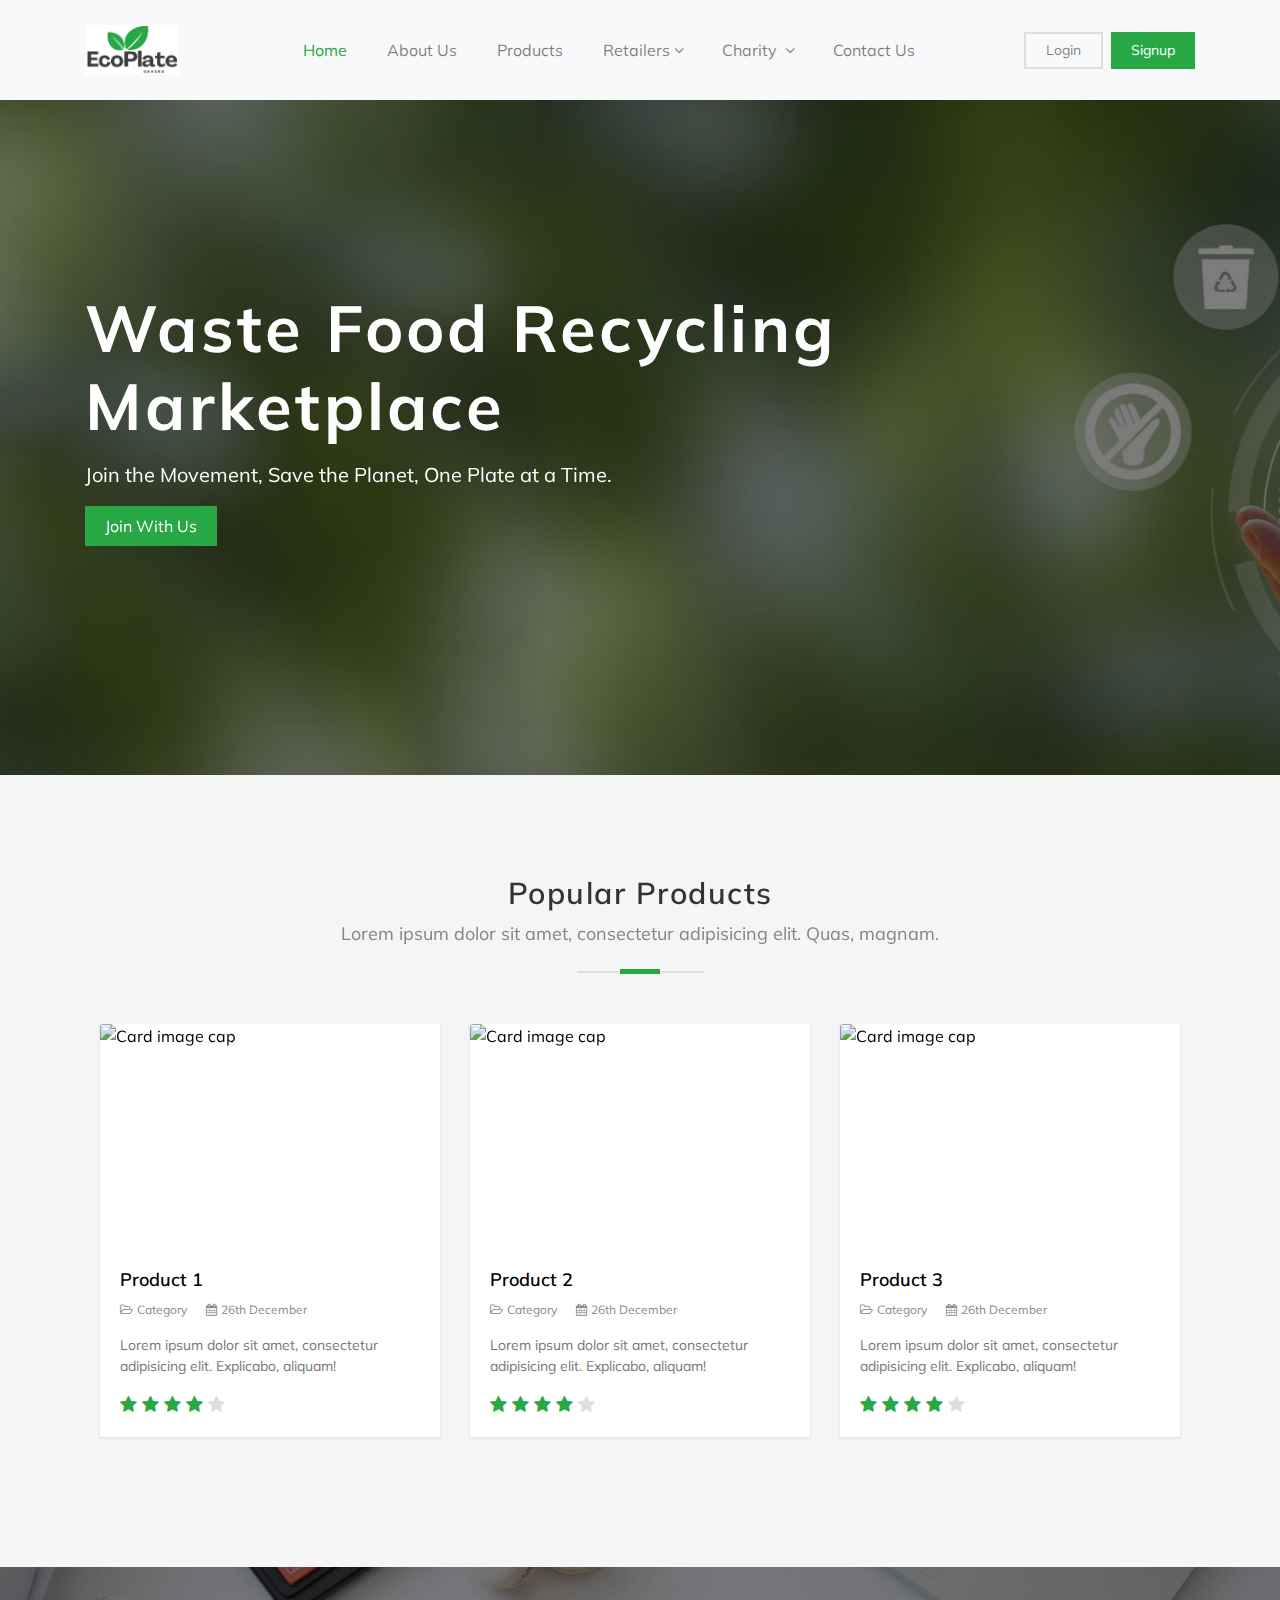
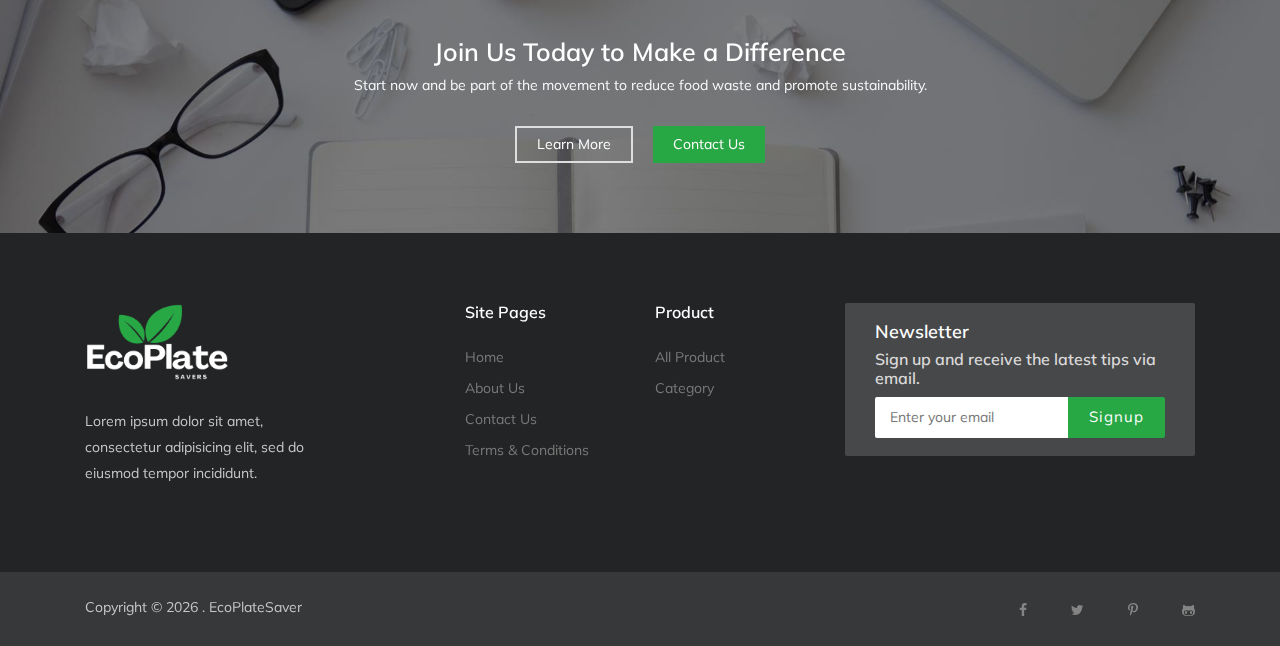
==== index.html @ 3df27254 "inital setup" ====
<!DOCTYPE html>

<html lang="en">
  <head>
    <!-- ** Basic Page Needs ** -->
    <meta charset="utf-8" />
    <title>Food Waste Reduction Platform</title>

    <!-- ** Mobile Specific Metas ** -->
    <meta http-equiv="X-UA-Compatible" content="IE=edge" />
    <meta name="description" content="Agency HTML Template" />
    <meta
      name="viewport"
      content="width=device-width, initial-scale=1.0, maximum-scale=5.0"
    />
    <meta name="author" content="Themefisher" />
    <meta
      name="generator"
      content="Themefisher Classified Marketplace Template v1.0"
    />

    <meta name="FoodSaverHub" content="Food Waste Reduction Platform" />

    <link href="plugins/bootstrap/bootstrap.min.css" rel="stylesheet" />
    <link href="plugins/bootstrap/bootstrap-slider.css" rel="stylesheet" />
    <link
      href="plugins/font-awesome/css/font-awesome.min.css"
      rel="stylesheet"
    />
    <link href="plugins/slick/slick.css" rel="stylesheet" />
    <link href="plugins/slick/slick-theme.css" rel="stylesheet" />
    <link
      href="plugins/jquery-nice-select/css/nice-select.css"
      rel="stylesheet"
    />

    <link href="css/style.css" rel="stylesheet" />
  </head>

  <body class="body-wrapper">
    <!-- Header -->
    <header class="bg-light">
      <div class="container">
        <div class="row">
          <div class="col-md-12">
            <nav class="navbar navbar-expand-lg navbar-light navigation">
              <a class="navbar-brand text-success" href="index.html">
                <img src="images/logo/logo-light.png" alt="" />
                <!-- FoodSaverHub -->
              </a>
              <button
                class="navbar-toggler"
                type="button"
                data-toggle="collapse"
                data-target="#navbarSupportedContent"
                aria-controls="navbarSupportedContent"
                aria-expanded="false"
                aria-label="Toggle navigation"
              >
                <span class="navbar-toggler-icon"></span>
              </button>
              <div class="collapse navbar-collapse" id="navbarSupportedContent">
                <ul class="navbar-nav ml-auto main-nav">
                  <li class="nav-item active">
                    <a class="nav-link" href="index.html">Home</a>
                  </li>
                  <li class="nav-item">
                    <a class="nav-link" href="about-us.html">About Us</a>
                  </li>
                  <li class="nav-item">
                    <a class="nav-link" href="about-us.html">Products</a>
                  </li>
                  <li class="nav-item dropdown dropdown-slide @@dashboard">
                    <a
                      class="nav-link dropdown-toggle"
                      data-toggle="dropdown"
                      href="#!"
                      >Retailers<span><i class="fa fa-angle-down"></i></span>
                    </a>

                    <!-- Dropdown list -->
                    <ul class="dropdown-menu">
                      <li>
                        <a
                          class="dropdown-item @@dashboardPage"
                          href="dashboard.html"
                          >Dashboard</a
                        >
                      </li>
                      <li>
                        <a
                          class="dropdown-item @@dashboardPage"
                          href="dashboard.html"
                          >Inventory</a
                        >
                      </li>
                      <li>
                        <a
                          class="dropdown-item @@dashboardMyAds"
                          href="dashboard-my-ads.html"
                          >Listing Surplus Food Items</a
                        >
                      </li>
                    </ul>
                  </li>

                  <li class="nav-item dropdown dropdown-slide @@pages">
                    <a
                      class="nav-link dropdown-toggle"
                      href="#"
                      data-toggle="dropdown"
                      aria-haspopup="true"
                      aria-expanded="false"
                    >
                      Charity <span><i class="fa fa-angle-down"></i></span>
                    </a>
                    <!-- Dropdown list -->
                    <ul class="dropdown-menu">
                      <li>
                        <a class="dropdown-item @@about" href="about-us.html"
                          >Claim Food</a
                        >
                      </li>
                    </ul>
                  </li>

                  <li class="nav-item">
                    <a class="nav-link" href="contact-us.html">Contact Us</a>
                  </li>
                </ul>
                <ul class="navbar-nav ml-auto mt-10">
                  <li class="nav-item">
                    <a class="nav-link login-button" href="login.html">Login</a>
                  </li>
                  <li class="nav-item">
                    <a
                      class="nav-link text-white add-button"
                      href="register.html"
                      >Signup</a
                    >
                  </li>
                </ul>
              </div>
            </nav>
          </div>
        </div>
      </div>
    </header>

    <!-- Hero Section -->
    <section class="hero-area text-center overly">
      <div class="bg-1"></div>
      <!-- Container Start -->
      <div class="container">
        <div class="row">
          <div class="col-md-12">
            <!-- Header Contetnt -->
            <div
              class="content-block text-start d-flex flex-column align-items-start text-left"
            >
              <h1>Waste Food Recycling Marketplace</h1>
              <p>Join the Movement, Save the Planet, One Plate at a Time.</p>
              <div>
                <a class="nav-link text-white add-button" href="register.html"
                  >Join With Us</a
                >
              </div>
            </div>
          </div>
        </div>
      </div>
      <!-- Container End -->
    </section>

    <!-- Popular Products -->
    <section class="popular-deals section bg-gray">
      <div class="container">
        <div class="row">
          <div class="col-md-12">
            <div class="section-title">
              <h2>Popular Products</h2>
              <p>
                Lorem ipsum dolor sit amet, consectetur adipisicing elit. Quas,
                magnam.
              </p>
            </div>
          </div>
        </div>
        <div class="row">
          <!-- offer 01 -->
          <div class="col-lg-12">
            <div class="trending-ads-slide">
              <div class="col-sm-12 col-lg-4">
                <!-- product card -->
                <div class="product-item bg-light">
                  <div class="card">
                    <div class="thumb-content">
                      <!-- <div class="price">$200</div> -->
                      <a href="single.html">
                        <img
                          style="height: 225px; object-fit: cover"
                          class="card-img-top img-fluid"
                          src="https://wdo.org/wp-content/uploads/2019/06/IMG_2981.jpg"
                          alt="Card image cap"
                        />
                      </a>
                    </div>
                    <div class="card-body">
                      <h4 class="card-title">
                        <a href="single.html">Product 1</a>
                      </h4>
                      <ul class="list-inline product-meta">
                        <li class="list-inline-item">
                          <a href="single.html"
                            ><i class="fa fa-folder-open-o"></i>Category</a
                          >
                        </li>
                        <li class="list-inline-item">
                          <a href="category.html"
                            ><i class="fa fa-calendar"></i>26th December</a
                          >
                        </li>
                      </ul>
                      <p class="card-text">
                        Lorem ipsum dolor sit amet, consectetur adipisicing
                        elit. Explicabo, aliquam!
                      </p>
                      <div class="product-ratings">
                        <ul class="list-inline">
                          <li class="list-inline-item selected">
                            <i class="fa fa-star"></i>
                          </li>
                          <li class="list-inline-item selected">
                            <i class="fa fa-star"></i>
                          </li>
                          <li class="list-inline-item selected">
                            <i class="fa fa-star"></i>
                          </li>
                          <li class="list-inline-item selected">
                            <i class="fa fa-star"></i>
                          </li>
                          <li class="list-inline-item">
                            <i class="fa fa-star"></i>
                          </li>
                        </ul>
                      </div>
                    </div>
                  </div>
                </div>
              </div>

              <div class="col-sm-12 col-lg-4">
                <!-- product card -->
                <div class="product-item bg-light">
                  <div class="card">
                    <div class="thumb-content">
                      <!-- <div class="price">$200</div> -->
                      <a href="single.html">
                        <img
                          style="height: 225px; object-fit: cover"
                          class="card-img-top img-fluid"
                          src="https://www.springwise.com/wp-content/uploads/2020/12/sustainability-innovationarchitecture-designottan-studio-bio-materials-1568x729.png"
                          alt="Card image cap"
                        />
                      </a>
                    </div>
                    <div class="card-body">
                      <h4 class="card-title">
                        <a href="single.html">Product 2</a>
                      </h4>
                      <ul class="list-inline product-meta">
                        <li class="list-inline-item">
                          <a href="single.html"
                            ><i class="fa fa-folder-open-o"></i>Category</a
                          >
                        </li>
                        <li class="list-inline-item">
                          <a href="category.html"
                            ><i class="fa fa-calendar"></i>26th December</a
                          >
                        </li>
                      </ul>
                      <p class="card-text">
                        Lorem ipsum dolor sit amet, consectetur adipisicing
                        elit. Explicabo, aliquam!
                      </p>
                      <div class="product-ratings">
                        <ul class="list-inline">
                          <li class="list-inline-item selected">
                            <i class="fa fa-star"></i>
                          </li>
                          <li class="list-inline-item selected">
                            <i class="fa fa-star"></i>
                          </li>
                          <li class="list-inline-item selected">
                            <i class="fa fa-star"></i>
                          </li>
                          <li class="list-inline-item selected">
                            <i class="fa fa-star"></i>
                          </li>
                          <li class="list-inline-item">
                            <i class="fa fa-star"></i>
                          </li>
                        </ul>
                      </div>
                    </div>
                  </div>
                </div>
              </div>

              <div class="col-sm-12 col-lg-4">
                <!-- product card -->
                <div class="product-item bg-light">
                  <div class="card">
                    <div class="thumb-content">
                      <!-- <div class="price">$200</div> -->
                      <a href="single.html">
                        <img
                          style="height: 225px; object-fit: cover"
                          class="card-img-top img-fluid"
                          src="https://designwanted.com/wp-content/uploads/2022/10/Kosuki-Araki-_-5-products-made-from-food-waste.jpg"
                          alt="Card image cap"
                        />
                      </a>
                    </div>
                    <div class="card-body">
                      <h4 class="card-title">
                        <a href="single.html">Product 3</a>
                      </h4>
                      <ul class="list-inline product-meta">
                        <li class="list-inline-item">
                          <a href="single.html"
                            ><i class="fa fa-folder-open-o"></i>Category</a
                          >
                        </li>
                        <li class="list-inline-item">
                          <a href="category.html"
                            ><i class="fa fa-calendar"></i>26th December</a
                          >
                        </li>
                      </ul>
                      <p class="card-text">
                        Lorem ipsum dolor sit amet, consectetur adipisicing
                        elit. Explicabo, aliquam!
                      </p>
                      <div class="product-ratings">
                        <ul class="list-inline">
                          <li class="list-inline-item selected">
                            <i class="fa fa-star"></i>
                          </li>
                          <li class="list-inline-item selected">
                            <i class="fa fa-star"></i>
                          </li>
                          <li class="list-inline-item selected">
                            <i class="fa fa-star"></i>
                          </li>
                          <li class="list-inline-item selected">
                            <i class="fa fa-star"></i>
                          </li>
                          <li class="list-inline-item">
                            <i class="fa fa-star"></i>
                          </li>
                        </ul>
                      </div>
                    </div>
                  </div>
                </div>
              </div>

              <div class="col-sm-12 col-lg-4">
                <!-- product card -->
                <div class="product-item bg-light">
                  <div class="card">
                    <div class="thumb-content">
                      <!-- <div class="price">$200</div> -->
                      <a href="single.html">
                        <img
                          style="height: 225px; object-fit: cover"
                          class="card-img-top img-fluid"
                          src="https://images.fastcompany.net/image/upload/w_596,c_limit,q_auto:best,f_auto/wp-cms/uploads/2019/06/i-2-90337075-these-20-companies-use-food-waste-to-make-new-food.jpg"
                          alt="Card image cap"
                        />
                      </a>
                    </div>
                    <div class="card-body">
                      <h4 class="card-title">
                        <a href="single.html">Product 4</a>
                      </h4>
                      <ul class="list-inline product-meta">
                        <li class="list-inline-item">
                          <a href="single.html"
                            ><i class="fa fa-folder-open-o"></i>Category</a
                          >
                        </li>
                        <li class="list-inline-item">
                          <a href="category.html"
                            ><i class="fa fa-calendar"></i>26th December</a
                          >
                        </li>
                      </ul>
                      <p class="card-text">
                        Lorem ipsum dolor sit amet, consectetur adipisicing
                        elit. Explicabo, aliquam!
                      </p>
                      <div class="product-ratings">
                        <ul class="list-inline">
                          <li class="list-inline-item selected">
                            <i class="fa fa-star"></i>
                          </li>
                          <li class="list-inline-item selected">
                            <i class="fa fa-star"></i>
                          </li>
                          <li class="list-inline-item selected">
                            <i class="fa fa-star"></i>
                          </li>
                          <li class="list-inline-item selected">
                            <i class="fa fa-star"></i>
                          </li>
                          <li class="list-inline-item">
                            <i class="fa fa-star"></i>
                          </li>
                        </ul>
                      </div>
                    </div>
                  </div>
                </div>
              </div>
            </div>
          </div>
        </div>
      </div>
    </section>

    <!-- Call to Action   -->
    <section class="call-to-action overly bg-3 section-sm">
      <!-- Container Start -->
      <div class="container">
        <div class="row justify-content-md-center text-center">
          <div class="col-md-8">
            <div class="content-holder">
              <h2>Join Us Today to Make a Difference</h2>
              <p class="text-light">
                Start now and be part of the movement to reduce food waste and
                promote sustainability.
              </p>
              <ul class="list-inline mt-30">
                <li class="list-inline-item">
                  <a
                    class="nav-link text-white login-button"
                    href="about-us.html"
                    >Learn More</a
                  >
                </li>
                <li class="list-inline-item">
                  <a
                    class="nav-link text-white add-button"
                    href="contact-us.html"
                    >Contact Us</a
                  >
                </li>
              </ul>
            </div>
          </div>
        </div>
      </div>
      <!-- Container End -->
    </section>

    <!-- Footer -->
    <footer class="footer section section-sm">
      <!-- Container Start -->
      <div class="container">
        <div class="row">
          <div class="col-lg-3 col-md-7 offset-md-1 offset-lg-0 mb-4 mb-lg-0">
            <!-- About -->
            <div class="block about">
              <!-- footer logo -->
              <img src="images/logo/logo-dark.png" alt="logo" />
              <!-- description -->
              <p class="alt-color">
                Lorem ipsum dolor sit amet, consectetur adipisicing elit, sed do
                eiusmod tempor incididunt.
              </p>
            </div>
          </div>
          <!-- Link list -->
          <div class="col-lg-2 offset-lg-1 col-md-3 col-6 mb-4 mb-lg-0">
            <div class="block">
              <h4>Site Pages</h4>
              <ul>
                <li><a href="index.html">Home</a></li>
                <li>
                  <a href="#">About Us</a>
                </li>
                <li><a href="contact-us.html">Contact Us</a></li>
                <li><a href="#">Terms & Conditions</a></li>
              </ul>
            </div>
          </div>
          <!-- Link list -->
          <div
            class="col-lg-2 col-md-3 offset-md-1 offset-lg-0 col-6 mb-4 mb-md-0"
          >
            <div class="block">
              <h4>Product</h4>
              <ul>
                <li><a href="#">All Product</a></li>
                <li><a href="#">Category</a></li>
              </ul>
            </div>
          </div>
          <!-- Promotion -->
          <div class="col-lg-4 col-md-7">
            <!-- App promotion -->
            <div class="block-2 Newsletter">
              <div>
                <h3>Newsletter</h3>
                <h4>Sign up and receive the latest tips via email.</h4>
              </div>

              <div class="w-100">
                <div class="d-flex input">
                  <input
                    class="w-75"
                    type="text"
                    placeholder="Enter your email"
                  />
                  <button class="add-button btn" style="border-radius: 0">
                    Signup
                  </button>
                </div>
              </div>
            </div>
          </div>
        </div>
      </div>
      <!-- Container End -->
    </footer>
    <!-- Footer Bottom -->
    <footer class="footer-bottom">
      <!-- Container Start -->
      <div class="container">
        <div class="row">
          <div class="col-lg-6 text-center text-lg-left mb-3 mb-lg-0">
            <!-- Copyright -->
            <div class="copyright">
              <p>
                Copyright &copy;
                <script>
                  var CurrentYear = new Date().getFullYear();
                  document.write(CurrentYear);
                </script>
                . EcoPlateSaver
              </p>
            </div>
          </div>
          <div class="col-lg-6">
            <!-- Social Icons -->
            <ul class="social-media-icons text-center text-lg-right">
              <li>
                <a class="fa fa-facebook" href="#"></a>
              </li>
              <li>
                <a class="fa fa-twitter" href="#"></a>
              </li>
              <li>
                <a class="fa fa-pinterest-p" href="#"></a>
              </li>
              <li>
                <a class="fa fa-github-alt" href="#"></a>
              </li>
            </ul>
          </div>
        </div>
      </div>
      <!-- Container End -->
      <!-- To Top -->
      <div class="scroll-top-to">
        <i class="fa fa-angle-up"></i>
      </div>
    </footer>

    <!-- JS -->
    <script src="plugins/jquery/jquery.min.js"></script>
    <script src="plugins/bootstrap/popper.min.js"></script>
    <script src="plugins/bootstrap/bootstrap.min.js"></script>
    <script src="plugins/bootstrap/bootstrap-slider.js"></script>
    <script src="plugins/tether/js/tether.min.js"></script>
    <script src="plugins/raty/jquery.raty-fa.js"></script>
    <script src="plugins/slick/slick.min.js"></script>
    <script src="plugins/jquery-nice-select/js/jquery.nice-select.min.js"></script>
    <!-- google map -->
    <script
      src="https://maps.googleapis.com/maps/api/js?key=AIzaSyCcABaamniA6OL5YvYSpB3pFMNrXwXnLwU"
      defer
    ></script>
    <script src="plugins/google-map/map.js" defer></script>

    <script src="js/script.js"></script>
  </body>
</html>
---- plugins/jquery-nice-select/css/nice-select.css ----
.nice-select {
  -webkit-tap-highlight-color: transparent;
  background-color: #fff;
  border-radius: 5px;
  border: solid 1px #e8e8e8;
  box-sizing: border-box;
  clear: both;
  cursor: pointer;
  display: block;
  float: left;
  font-family: inherit;
  font-size: 14px;
  font-weight: normal;
  height: 42px;
  line-height: 40px;
  outline: none;
  padding-left: 18px;
  padding-right: 30px;
  position: relative;
  text-align: left !important;
  transition: all 0.2s ease-in-out;
  -webkit-user-select: none;
  -moz-user-select: none;
  -ms-user-select: none;
  user-select: none;
  white-space: nowrap;
  width: auto;
}

.nice-select:hover {
  border-color: #dbdbdb;
}

.nice-select:active, .nice-select.open, .nice-select:focus {
  border-color: #999;
}

.nice-select:after {
  border-bottom: 2px solid #999;
  border-right: 2px solid #999;
  content: '';
  display: block;
  height: 5px;
  margin-top: -4px;
  pointer-events: none;
  position: absolute;
  right: 12px;
  top: 50%;
  -webkit-transform-origin: 66% 66%;
          transform-origin: 66% 66%;
  -webkit-transform: rotate(45deg);
          transform: rotate(45deg);
  transition: all 0.15s ease-in-out;
  width: 5px;
}

.nice-select.open:after {
  -webkit-transform: rotate(-135deg);
          transform: rotate(-135deg);
}

.nice-select.open .list {
  opacity: 1;
  pointer-events: auto;
  -webkit-transform: scale(1) translateY(0);
          transform: scale(1) translateY(0);
}

.nice-select.disabled {
  border-color: #ededed;
  color: #999;
  pointer-events: none;
}

.nice-select.disabled:after {
  border-color: #cccccc;
}

.nice-select.wide {
  width: 100%;
}

.nice-select.wide .list {
  left: 0 !important;
  right: 0 !important;
}

.nice-select.right {
  float: right;
}

.nice-select.right .list {
  left: auto;
  right: 0;
}

.nice-select.small {
  font-size: 12px;
  height: 36px;
  line-height: 34px;
}

.nice-select.small:after {
  height: 4px;
  width: 4px;
}

.nice-select.small .option {
  line-height: 34px;
  min-height: 34px;
}

.nice-select .list {
  background-color: #fff;
  border-radius: 5px;
  box-shadow: 0 0 0 1px rgba(68, 68, 68, 0.11);
  box-sizing: border-box;
  margin-top: 4px;
  opacity: 0;
  overflow: hidden;
  padding: 0;
  pointer-events: none;
  position: absolute;
  top: 100%;
  left: 0;
  -webkit-transform-origin: 50% 0;
          transform-origin: 50% 0;
  -webkit-transform: scale(0.75) translateY(-21px);
          transform: scale(0.75) translateY(-21px);
  transition: all 0.2s cubic-bezier(0.5, 0, 0, 1.25), opacity 0.15s ease-out;
  z-index: 9;
}

.nice-select .list:hover .option:not(:hover) {
  background-color: transparent !important;
}

.nice-select .option {
  cursor: pointer;
  font-weight: 400;
  line-height: 40px;
  list-style: none;
  min-height: 40px;
  outline: none;
  padding-left: 18px;
  padding-right: 29px;
  text-align: left;
  transition: all 0.2s;
}

.nice-select .option:hover, .nice-select .option.focus, .nice-select .option.selected.focus {
  background-color: #f6f6f6;
}

.nice-select .option.selected {
  font-weight: bold;
}

.nice-select .option.disabled {
  background-color: transparent;
  color: #999;
  cursor: default;
}

.no-csspointerevents .nice-select .list {
  display: none;
}

.no-csspointerevents .nice-select.open .list {
  display: block;
}
---- css/style.css ----
/*=== MEDIA QUERY ===*/
@import url("https://fonts.googleapis.com/css?family=Muli:300,400,600,700,800,900");
body {
  line-height: 1.5;
  font-family: "Muli", sans-serif;
}

p, li, input, select, button {
  font-family: "Muli", sans-serif;
  color: #666;
  font-size: 14px;
  font-weight: 400;
}

h1, h2, h3, h4, h5, h6 {
  font-family: "Muli", sans-serif;
  font-weight: 600;
  color: #333;
}

p {
  color: #666;
}

h1 {
  font-size: 35px;
}

h2 {
  font-size: 25px;
}

h3 {
  font-size: 20px;
}

h4 {
  font-size: 18px;
}

p {
  color: #888;
}

label {
  font-size: 14px;
  letter-spacing: 0;
  color: #848484;
}

header img {
  height: 50px;
}

.Newsletter h3 {
  color: #fff;
  font-size: 18px;
}
.Newsletter h4 {
  color: #dbd9d9;
  font-size: 16px;
}

.Newsletter .input {
  border-radius: 2px;
  overflow: hidden;
}

.Newsletter input:focus{
  outline: none;
}

.Newsletter input {
  border: none;
  padding: 10px 15px;
}

.nav-pills .nav-link {
  font-size: 16px;
}
@media (max-width: 480px) {
  .nav-pills .nav-link {
    font-size: 12px;
  }
}
.nav-pills.with-background .nav-item {
  margin-right: 10px;
}
.nav-pills.with-background .nav-item:last-child {
  margin-right: 0;
}
.nav-pills.with-background .nav-link {
  background: white;
  padding: 10px 0;
  box-shadow: 0px 1px 3px 0px rgba(0, 0, 0, 0.1);
}
.nav-pills.with-background .nav-link:hover {
  color: #28a745;
}
.nav-pills.with-background .nav-link.active {
  background: #28a745;
  position: relative;
  transition: 0s;
}
.nav-pills.with-background .nav-link.active:hover {
  color: #fff;
}
.nav-pills.with-background .nav-link.active:after {
  content: "";
  position: absolute;
  left: 42%;
  top: 100%;
  width: 0;
  height: 0;
  border-left: 10px solid transparent;
  border-right: 10px solid transparent;
  border-top: 10px solid #28a745;
  clear: both;
  transition: all 0.2s ease-in 0s;
}
.nav-pills.transparent .nav-link {
  background: transparent;
  margin-bottom: 20px;
  color: #848484;
  font-size: 24px;
}
@media (max-width: 768px) {
  .nav-pills.transparent .nav-link {
    font-size: 17px;
  }
}
@media (max-width: 480px) {
  .nav-pills.transparent .nav-link {
    font-size: 12px;
  }
}
.nav-pills.transparent .nav-link.active {
  background: transparent;
  color: #666;
}

ul.pagination li {
  margin-right: 10px;
}
ul.pagination li a {
  border-radius: 3px !important;
  font-size: 16px;
  padding: 0;
  height: 50px;
  width: 50px;
  line-height: 50px;
  text-align: center;
  border-color: transparent;
  box-shadow: 0px 1px 3px 0px rgba(0, 0, 0, 0.1);
  color: #666;
}
ul.pagination .active a {
  background-color: #28a745 !important;
  color: #fff !important;
  border-color: transparent !important;
}

ul.social-circle-icons li {
  margin-right: 7px;
}
ul.social-circle-icons li:last-child {
  margin-right: 0;
}
ul.social-circle-icons li a {
  display: block;
  font-size: 15px;
  line-height: 38px;
  color: #28a745;
  height: 38px;
  width: 38px;
  border: 2px solid #28a745;
  background: #fff;
  border-radius: 100%;
}
ul.social-circle-icons li a:hover {
  text-decoration: none;
  color: #fff;
  background: #28a745;
}

.store-list h4 {
  font-size: 20px;
  margin-bottom: 20px;
  letter-spacing: 0.01em;
  color: #666;
}
.store-list ul {
  list-style: none;
}
.store-list ul li {
  display: block;
  font-size: 15px;
  margin-bottom: 8px;
}
.store-list ul li a {
  display: block;
  color: #848484;
}
.store-list ul li a:hover {
  text-decoration: underline;
  color: #28a745;
}
@media (max-width: 768px) {
  .store-list {
    margin-bottom: 15px;
  }
}
.store-list .btn {
  margin-top: 35px;
}

/**
 *
 * Base Elements
 *
 */
ol,
ul {
  margin: 0;
  padding: 0;
  list-style: none;
}

figure {
  margin: 0;
}

a {
  transition: all 0.3s ease-in 0s;
  color: #000;
}

iframe {
  border: 0;
}

a:focus,
a:hover {
  text-decoration: none;
  outline: 0;
  color: #28a745;
}

.form-control {
  border-radius: 2px;
  height: 50px;
  background-color: transparent;
  color: #666;
  box-shadow: none;
  font-size: 15px;
}
.form-control:focus {
  color: #666;
  box-shadow: none;
  border: 1px solid #28a745;
  background-color: transparent;
}

textarea.form-control {
  padding: 20px;
}

.form-control::-webkit-input-placeholder {
  color: #666;
}

/* WebKit, Blink, Edge */
.form-control:-moz-placeholder {
  color: #666;
}

/* Mozilla Firefox 4 to 18 */
.form-control::-moz-placeholder {
  color: #666;
}

/* Mozilla Firefox 19+ */
.form-control:-ms-input-placeholder {
  color: #666;
}

/* Internet Explorer 10-11 */
.form-control::-ms-input-placeholder {
  color: #666;
}

/* Microsoft Edge */
.mt-20 {
  margin-top: 20px;
}

.btn:active,
.btn:focus {
  color: #ddd;
  box-shadow: none;
}

.nice-select-white .nice-select:after {
  border-bottom: 2px solid #fff;
  border-right: 2px solid #fff;
}

.w-100 {
  width: 100%;
}

.margin-0 {
  margin: 0 !important;
}

button {
  cursor: pointer;
}

.btn.active:focus,
.btn:active:focus,
.btn:focus {
  outline: 0;
}

.bg-shadow {
  background-color: #fff;
  box-shadow: 0 16px 24px rgba(0, 0, 0, 0.08);
  padding: 20px;
}

.section {
  padding: 100px 0;
}

.section-sm {
  padding: 70px 0;
}

.section-title {
  position: relative;
  margin-bottom: 75px;
  text-align: center;
}
.section-title h2 {
  font-size: 30px;
  letter-spacing: 0.05em;
  text-align: center;
}
.section-title h2:before {
  content: " ";
  display: block;
  margin: 0 auto;
  position: absolute;
  bottom: -24px;
  left: 0;
  right: 0;
  width: 127px;
  height: 2px;
  background-color: #e0e0e0;
}
.section-title h2:after {
  content: " ";
  display: block;
  margin: 0 auto;
  position: absolute;
  bottom: -25px;
  left: 0;
  right: 0;
  width: 40px;
  height: 5px;
  background-color: #28a745;
}
.section-title p {
  font-size: 18px;
  line-height: 30px;
  color: #848484;
}

.user-profile,
.dashboard {
  padding-top: 50px;
}

.overly {
  position: relative;
}
.overly:before {
  content: "";
  background: rgba(0, 0, 0, 0.51);
  position: absolute;
  top: 0;
  left: 0;
  right: 0;
  bottom: 0;
}

.page-wrapper {
  padding: 70px 0;
}

.social-media-icons ul li {
  display: inline-block;
}
.social-media-icons ul li a {
  font-size: 18px;
  color: #333;
  display: inline-block;
  padding: 7px 12px;
  color: #fff;
}
.social-media-icons ul li .twitter {
  background: #00aced;
}
.social-media-icons ul li .facebook {
  background: #3b5998;
  padding: 7px 18px;
}
.social-media-icons ul li .googleplus {
  background: #dd4b39;
}
.social-media-icons ul li .dribbble {
  background: #ea4c89;
}
.social-media-icons ul li .instagram {
  background: #bc2a8d;
}

/**
 *
 * Button Styles
 *
 */
.btn {
  font-size: 15px;
  letter-spacing: 1px;
  display: inline-block;
  padding: 15px 30px;
  border-radius: 4px;
}

.btn-main, .btn-main-sm {
  background: #28a745;
  color: #fff;
}
.btn-main:hover, .btn-main-sm:hover {
  background: #082de1;
  color: #fff;
}

.btn-main-sm {
  padding: 6px 20px;
  font-size: 12px;
}

.btn-secondary {
  background: #fff;
  color: #000;
  border-color: #fff;
}
.btn-secondary:hover {
  background: #28a745;
  color: #fff;
  border-color: #fff;
}

.btn-transparent {
  background: transparent;
  color: #28a745;
  border: 1px solid #28a745;
}
.btn-transparent:hover {
  background: #082de1;
  color: #fff;
}

.btn-transparent-white {
  background: transparent;
  color: #fff;
  border: 1px solid #fff;
}
.btn-transparent-white:hover {
  background: #fff;
  color: #848484;
}

.btn-group .btn i {
  font-size: 16px;
  line-height: 40px;
}
.btn-group .btn:focus {
  color: #d0d0d0;
}
.btn-group .btn-transparent {
  color: #d0d0d0;
  border: 1px solid #d0d0d0;
  padding: 0;
  width: 40px;
}
.btn-group .btn-transparent:hover {
  color: #e6b322;
  background: transparent;
}

.btn-active {
  color: #e6b322;
}

/**
 *
 * Card Styles
 *
 */
.card-main {
  border-radius: 2px;
  border: none;
  box-shadow: 0px 1px 3px 0px rgba(0, 0, 0, 0.1);
}

.mb-30 {
  margin-bottom: 20px;
}

.mt-30 {
  margin-top: 30px;
}

.border-bottom {
  border-bottom: 1px solid #dedede;
}

.bl-none {
  border-left: none !important;
}

.alt-color {
  color: #c7c7c7;
}

.success {
  color: #1fcc2e;
}

.page-title {
  background: #28a745;
  padding: 35px 0;
}
.page-title h3 {
  color: #fff;
  font-size: 42px;
  letter-spacing: 0;
  line-height: 1;
  margin-bottom: 0;
}

ul.pagination li {
  margin-right: 10px;
}
ul.pagination li a {
  font-weight: 600;
  border-radius: 3px !important;
  font-size: 16px;
  padding: 0;
  height: 40px;
  width: 40px;
  line-height: 40px;
  text-align: center;
  border-color: transparent;
  box-shadow: 0px 1px 3px 0px rgba(0, 0, 0, 0.1);
  color: #666;
}
ul.pagination li a:hover {
  background-color: #28a745 !important;
  color: #fff !important;
  border-color: transparent !important;
}
ul.pagination .active a {
  background-color: #28a745 !important;
  color: #fff !important;
  border-color: transparent !important;
}

.nice-select .list {
  width: 100%;
}

.slick-slide:focus {
  outline: 0;
}

.page-search {
  background: #28a745;
  padding: 30px 0;
}
.page-search .advance-search .form-group {
  margin-bottom: 0;
}
.page-search .advance-search .form-control {
  border: 1px solid #fff;
  color: #fff;
}
.page-search .advance-search ::-webkit-input-placeholder {
  /* Chrome/Opera/Safari */
  color: #fff;
}
.page-search .advance-search ::-moz-placeholder {
  /* Firefox 19+ */
  color: #fff;
}
.page-search .advance-search :-ms-input-placeholder {
  /* IE 10+ */
  color: #fff;
}
.page-search .advance-search :-moz-placeholder {
  /* Firefox 18- */
  color: #fff;
}

.bg-light {
  background: #fff;
}

.bg-gray {
  background: #F5F5F5;
}

header {
  position: sticky;
  top: 0;
  z-index: 15;
}

.bg-1 {
  background: url("../images/home/hero.jpg");
  background-size: cover;
  background-repeat: no-repeat;
  background-position: 0 10%;
  position: fixed;
  top: 0;
  bottom: 0;
  left: 0;
  right: 0;
  z-index: -1;
}

.bg-2 {
  background: url(../images/subscription/subscription-back.jpg);
  background-size: cover;
  background-repeat: no-repeat;
}

.bg-3 {
  background: url(../images/call-to-action/cta-background.jpg);
  background-repeat: no-repeat;
  background-size: cover;
}

.bg-4 {
  background: #28a745;
}

.navigation {
  padding: 20px 0;
}
.navigation .navbar-nav {
  text-align: center;
}

.login-button {
  border: 2px solid #dedede;
  margin-right: 8px;
  padding: 6px 20px !important;
  /* border-radius: 7px; */
}
@media (max-width: 400px) {
  .login-button {
    display: inline-block;
    padding: 6px 45px !important;
    margin: 5px 0;
  }
}
@media (max-width: 480px) {
  .login-button {
    display: inline-block;
    padding: 6px 45px !important;
    margin: 5px 0;
  }
}
@media (max-width: 768px) {
  .login-button {
    display: inline-block;
    padding: 6px 45px !important;
    margin: 5px 0;
  }
}
@media (max-width: 992px) {
  .login-button {
    display: inline-block;
    padding: 6px 45px !important;
    margin: 5px 0;
  }
}

.add-button {
  background: #28a745;
  color: #fff;
  padding: 8px 20px !important;
  display: inline-block;
  /* border-radius: 7px; */
}
.add-button:hover {
  color: #fff;
}

.main-nav .nav-item .nav-link {
  font-size: 16px;
  line-height: 43px;
  padding: 0 20px;
}
.main-nav .nav-item .nav-link span {
  margin-left: 4px;
}
.main-nav .nav-item .nav-link.dropdown-toggle {
  padding-right: 10px;
}
.main-nav .nav-item .dropdown-toggle::after {
  border: none;
}
.main-nav .nav-item.active .nav-link {
  color: #28a745;
}
.main-nav .search .nav-link i {
  font-size: 15px;
  height: 43px;
  width: 43px;
  line-height: 43px;
  color: #28a745;
  border: 1px solid #28a745;
  border-radius: 3px;
  text-align: center;
}
.main-nav .search .input-group {
  width: 300px;
}
.main-nav .search .input-group .input-group-addon {
  background: #28a745;
  color: #fff;
  border: 1px solid #28a745;
}
.main-nav .search .input-group .input-group-addon i {
  font-size: 15px;
  padding-right: 5px;
  padding-left: 5px;
}

.dropdown-menu {
  padding: 0;
  border-radius: 0;
}
.dropdown-menu li:first-child {
  margin-top: 12px;
}
.dropdown-menu li:last-child {
  margin-bottom: 12px;
}

.nav-item.dropdown {
  position: relative;
}

.dropdown-item.active,
.dropdown-item:active {
  background: #28a745;
}

.dropdown-submenu.active > a {
  background: #28a745;
  color: #fff;
}

.dropdown-item {
  font-size: 14px;
  padding: 10px 60px 10px 25px;
}
@media (max-width: 992px) {
  .dropdown-item {
    padding: 10px 25px 10px 25px;
    text-align: center;
  }
}

.dropleft .dropdown-menu,
.dropright .dropdown-menu {
  margin: 0;
}

.dropleft .dropdown-menu {
  margin-right: -1px;
}

.dropright .dropdown-menu {
  margin-left: -1px;
}

.dropleft .dropdown-toggle::before,
.dropright .dropdown-toggle::after {
  font-weight: bold;
  font-family: "FontAwesome";
  border: 0;
}

.dropleft .dropdown-toggle::before {
  content: "\f104";
  margin-right: 6px;
}

.dropright .dropdown-toggle::after {
  content: "\f105";
  margin-left: 6px;
}

@media (min-width: 992px) {
  .dropdown-slide {
    position: static;
  }
  .dropdown-slide .open > a,
.dropdown-slide .open > a:focus,
.dropdown-slide .open > a:hover {
    background: transparent;
  }
  .dropdown-slide.full-width .dropdown-menu {
    left: 0 !important;
    right: 0 !important;
  }
  .dropdown-slide .dropdown-menu {
    margin-top: 0;
    border-radius: 0;
    opacity: 1;
    visibility: visible;
    position: absolute;
    box-shadow: 0 2px 4px rgba(0, 0, 0, 0.05);
    transition: 0.3s all;
    position: absolute;
    display: block;
    visibility: hidden;
    opacity: 0;
    transform: translateY(10px);
    transition: visibility 0.2s, opacity 0.2s, transform 500ms cubic-bezier(0.43, 0.26, 0.11, 0.99);
  }
}
@media (min-width: 992px) and (max-width: 480px) {
  .dropdown-slide .dropdown-menu {
    transform: none;
  }
}
@media (min-width: 992px) {
  .dropdown:hover > .dropdown-menu {
    display: none;
    opacity: 1;
    display: block;
    transform: translate(0px, 0px);
    opacity: 1;
    visibility: visible;
    color: #777;
    transform: translateY(0px);
  }
}
@media (max-width: 480px) {
  .navbar-toggleable-md > .container {
    margin-right: 0;
    margin-left: 0;
    padding-left: 25px;
    padding-right: 25px;
  }
}
.hero-area .content-block h1,
.hero-area-2 .content-block h1 {
  color: #fff;
  font-size: 65px;
  font-weight: bold;
  letter-spacing: 0.05em;
  margin-bottom: 15px;
}
@media (max-width: 768px) {
  .hero-area .content-block h1,
.hero-area-2 .content-block h1 {
    font-size: 40px;
  }
}
.hero-area .content-block p,
.hero-area-2 .content-block p {
  color: #fff;
  font-size: 20px;
}
@media (max-width: 768px) {
  .hero-area .content-block p,
.hero-area-2 .content-block p {
    font-size: 17px;
  }
}

.hero-area {
  padding: 100px 0 60px;
  min-height: 75vh;
  display: flex;
  align-items: center;
}
.hero-area .content-block {
  padding-bottom: 80px;
}
.hero-area .advance-search {
  background: #fff;
  padding: 40px 15px 25px 15px;
  border-radius: 3px;
  margin-bottom: -50px;
  box-shadow: -1px 3px 6px rgba(0, 0, 0, 0.12);
}
@media (max-width: 480px) {
  .hero-area .advance-search {
    margin-bottom: -80px;
  }
}
@media (max-width: 480px) {
  .hero-area .advance-search .block {
    display: block !important;
  }
}
.hero-area .advance-search .form-control {
  border-color: #dedede;
}
.hero-area .advance-search button {
  display: block;
}
@media (max-width: 480px) {
  .hero-area .advance-search button {
    width: 100%;
  }
}

.short-popular-category-list {
  margin-top: 40px;
}
.short-popular-category-list h2 {
  font-size: 14px;
  text-transform: uppercase;
  font-weight: bold;
  color: #fff;
}
.short-popular-category-list ul {
  margin-top: 10px;
}
.short-popular-category-list ul li {
  margin: 0 2px;
  margin-top: 15px;
}
.short-popular-category-list ul li a {
  border: 1px solid #404040;
  color: #c1c1c1;
  font-weight: 200;
  padding: 4px 10px;
  font-size: 12px;
}
.short-popular-category-list ul li a i {
  margin-right: 2px;
}

.page-breadcrumb {
  background: none;
  margin-top: 10px;
  margin-bottom: 0;
}
.page-breadcrumb li a {
  color: #fff;
}
.page-breadcrumb li.active {
  color: #fff !important;
}

.category-slider {
  box-shadow: 0px 0px 27px 0px rgba(0, 0, 0, 0.07);
  background: #fff;
  padding: 20px 0;
}
.category-slider .item {
  text-align: center;
}
.category-slider .item a {
  display: inline-block;
  padding: 20px 40px;
  background: #fff;
}
.category-slider .item a h4 {
  font-size: 14px;
  margin-top: 10px;
}
.category-slider .item a i {
  font-size: 40px;
}

.user-dashboard-menu li {
  margin-bottom: 5px;
}
.user-dashboard-menu li.active a {
  background: #28a745;
  color: #fff;
}
.user-dashboard-menu li.active a:hover {
  color: #fff;
}
.user-dashboard-menu li a {
  padding: 10px;
  font-size: 15px;
  display: block;
  font-weight: 600;
  color: #555;
}
.user-dashboard-menu li a:hover {
  color: #28a745;
}
.user-dashboard-menu li a:hover span {
  background: #28a745;
  color: #fff;
}
.user-dashboard-menu li a i {
  margin-right: 5px;
}
.user-dashboard-menu li a span {
  float: right;
  background: #F4F7F9;
  float: right;
  font-size: 10px;
  border-radius: 8px;
  padding: 3px 8px;
  color: #84919B;
}

.user-dashboard-profile {
  text-align: center;
}
.user-dashboard-profile .profile-thumb img {
  width: 130px;
  height: auto;
  border: 5px solid #F4F7F9;
}
.user-dashboard-profile h4 {
  margin-top: 10px;
  font-size: 18px;
  font-weight: 600;
}
.user-dashboard-profile .member-time {
  color: #888;
  font-size: 12px;
  margin-bottom: 3px;
}
.user-dashboard-profile .btn-contact {
  background: #1FCA6B;
}
.user-dashboard-profile .btn-offer {
  background: #373C4D;
}

.dashboard-container .product-dashboard-table thead th {
  font-size: 14px;
  text-transform: uppercase;
  letter-spacing: 0.4px;
}
.dashboard-container .product-dashboard-table td {
  vertical-align: middle;
  padding: 40px 0;
}
.dashboard-container .product-thumb {
  width: 15%;
}
.dashboard-container tbody tr:hover .action a {
  color: #fff;
}
.dashboard-container tbody tr:hover .action a.edit {
  background: #59d659;
}
.dashboard-container tbody tr:hover .action a.view {
  background: #50c6e9;
}
.dashboard-container tbody tr:hover .action a.delete {
  background: #ff5252;
}
.dashboard-container .product-details {
  width: 45%;
}
.dashboard-container .product-details span {
  display: block;
  font-size: 14px;
  color: #848484;
}
.dashboard-container .product-details span strong {
  color: #666;
  width: 30%;
  display: inline-block;
}
.dashboard-container .product-details .title {
  font-size: 16px;
}
.dashboard-container .product-details .status.active {
  color: #59d659;
}
.dashboard-container .product-category {
  width: 15%;
  text-align: center;
}
.dashboard-container .action {
  width: 20%;
  text-align: center;
}
.dashboard-container .action a {
  width: 40px;
  height: 40px;
  border-radius: 40px;
  font-size: 14px;
  color: #363b4d;
  text-align: center;
  display: inline-block;
}
.dashboard-container .action a:hover {
  color: #fff;
}
.dashboard-container .action a:hover.delete {
  background: #ff5252;
}
.dashboard-container .action a i {
  line-height: 40px;
}
.dashboard-container .action .list-inline .list-inline-item:not(:last-child) {
  margin-right: 0px;
}
.dashboard-container .action .edit {
  background: #f7f7f7;
}
.dashboard-container .action .view {
  background: #f7f7f7;
}
.dashboard-container .action .delete {
  background: #f7f7f7;
}

.submit-coupon .form-control, .submit-coupon .sbHolder {
  margin-bottom: 30px;
}
.submit-coupon button {
  margin-top: 20px;
}

.deals-categories {
  padding: 100px 0 0 0;
}
.deals-categories .border-bottom {
  padding-bottom: 70px;
}

@media (max-width: 768px) {
  .hero-area-2 {
    padding: 60px 0;
  }
}
.hero-area-2 .content-block {
  padding-bottom: 30px;
}
.hero-area-2 form {
  margin-bottom: 13px;
}
.hero-area-2 .coupon-ig {
  margin-bottom: 6px;
  /* WebKit, Blink, Edge */
  /* Mozilla Firefox 4 to 18 */
  /* Mozilla Firefox 19+ */
  /* Internet Explorer 10-11 */
  /* Microsoft Edge */
}
.hero-area-2 .coupon-ig input {
  background: #28a745;
  color: #fff;
  border-color: transparent;
}
.hero-area-2 .coupon-ig .input-group-addon {
  background: #28a745;
  color: #fff;
  border-left: none;
}
.hero-area-2 .coupon-ig .input-group-addon i {
  font-size: 17px;
  padding-right: 7px;
}
.hero-area-2 .coupon-ig .form-control::-webkit-input-placeholder {
  color: white;
}
.hero-area-2 .coupon-ig .form-control:-moz-placeholder {
  color: white;
}
.hero-area-2 .coupon-ig .form-control::-moz-placeholder {
  color: white;
}
.hero-area-2 .coupon-ig .form-control:-ms-input-placeholder {
  color: white;
}
.hero-area-2 .coupon-ig .form-control::-ms-input-placeholder {
  color: white;
}
.hero-area-2 .category-search .form-control {
  background: #fff;
}

.best-deal .block .tab-content {
  margin-top: 30px;
}

.category-block {
  box-shadow: 0px 7px 16px 0px rgba(0, 0, 0, 0.09);
  padding: 20px 25px;
  border-radius: 3px;
  margin-bottom: 25px;
}
.category-block .header {
  margin-bottom: 20px;
  border-bottom: 3px solid #F4F7F9;
  text-align: center;
}
.category-block .header h4 {
  font-size: 18px;
  font-weight: 700;
  margin-top: 5px;
}
.category-block .header .icon-bg-1 {
  background: #ccdb38;
  box-shadow: 0 0 0px 4px rgba(204, 219, 56, 0.35);
}
.category-block .header .icon-bg-2 {
  background: #a676b8;
  box-shadow: 0 0 0px 4px rgba(166, 118, 184, 0.35);
}
.category-block .header .icon-bg-3 {
  background: #fe7e17;
  box-shadow: 0 0 0px 4px rgba(254, 126, 23, 0.35);
}
.category-block .header .icon-bg-4 {
  background: #EC3A56;
  box-shadow: 0 0 0px 4px rgba(236, 58, 86, 0.35);
}
.category-block .header .icon-bg-5 {
  background: #1DBFFF;
  box-shadow: 0 0 0px 4px rgba(29, 191, 255, 0.35);
}
.category-block .header .icon-bg-6 {
  background: #02d3a4;
  box-shadow: 0 0 0px 4px rgba(2, 211, 164, 0.35);
}
.category-block .header .icon-bg-7 {
  background: #bc02d3;
  box-shadow: 0 0 0px 4px rgba(188, 2, 211, 0.35);
}
.category-block .header .icon-bg-8 {
  background: #025fd3;
  box-shadow: 0 0 0px 4px rgba(2, 95, 211, 0.35);
}
.category-block .header i {
  margin-right: 6px;
  color: #fff;
  font-size: 13px;
  width: 35px;
  height: 35px;
  line-height: 35px;
  text-align: center;
  margin-bottom: 6px;
  border-radius: 40px;
}
.category-block .category-list li {
  display: block;
  font-size: 14px;
  border-bottom: 1px solid #F4F7F9;
  padding: 10px 0;
}
.category-block .category-list li:last-child {
  border: none;
}
.category-block .category-list li a {
  display: block;
  color: #777;
  font-size: 13px;
}
.category-block .category-list li a span {
  float: right;
  font-size: 10px;
  border-radius: 10px;
  padding: 3px 8px;
  color: #84919B;
}
.category-block .category-list li a:hover {
  text-decoration: underline;
}
.category-block .category-list li a i {
  margin-right: 6px;
  font-size: 12px;
  color: #28a745;
  vertical-align: middle;
}

.search-result {
  padding: 20px;
  margin-bottom: 20px;
}
.search-result p {
  margin: 0;
}

.category-search-filter {
  background: #f7f7f7;
  padding: 20px;
}
.category-search-filter strong {
  margin: 0 5px;
}
.category-search-filter .view ul {
  display: inline-block;
}
.category-search-filter .view ul li:not(:last-child) {
  margin-right: 10px;
}
.category-search-filter .view ul li a {
  font-size: 15px;
}
.category-search-filter .view .view-switcher {
  background: #fff;
  padding: 10px 15px;
}

.nice-select {
  float: none;
  display: inline-block;
  border-radius: 0;
}
.nice-select .list {
  border-radius: 0;
}

.arrow-right, .arrow-left {
  cursor: pointer;
  width: 35px;
  height: 35px;
  line-height: 35px;
  background: #025fd3;
  text-align: center;
  color: #fff;
  border-radius: 50%;
  position: absolute;
  top: 50%;
  transform: translateY(-50%);
  z-index: 2;
}

.arrow-right {
  right: -15px;
}

.arrow-left {
  left: -15 px;
}

.product-item {
  box-shadow: 0px 1px 3px 0px rgba(0, 0, 0, 0.1);
  margin-bottom: 30px;
}
.product-item .card {
  border: none;
}
.product-item .card .card-body {
  padding: 20px;
}
.product-item .card .card-body .card-title {
  font-size: 18px;
  margin-bottom: 5px;
  font-weight: 600;
}
.product-item .card .card-body .card-text {
  color: #777;
}
.product-item .thumb-content {
  position: relative;
}
.product-item .thumb-content .price {
  position: absolute;
  top: 10px;
  left: 10px;
  background: #28a745;
  color: #fff;
  display: inline-block;
  padding: 4px 8px;
  font-size: 12px;
}
.product-item .product-meta {
  margin-bottom: 15px;
}
.product-item .product-meta li {
  margin-right: 15px;
}
.product-item .product-meta li a {
  color: #888;
  font-size: 12px;
}
.product-item .product-meta li a i {
  margin-right: 4px;
}
.product-item .product-ratings li {
  margin-right: 1px;
}
.product-item .product-ratings li i {
  font-size: 18px;
  color: #dedede;
  cursor: pointer;
}
.product-item .product-ratings .selected i {
  color: #28a745;
}

.product-details .product-title {
  font-size: 25px;
  font-weight: 600;
}
.product-details .tab-title {
  border-bottom: 1px solid #dedede;
  padding-bottom: 10px;
  margin-bottom: 20px;
}
.product-details .product-meta li {
  color: #888;
  margin-right: 25px;
}
.product-details .product-meta li a {
  color: #333;
  margin-left: 3px;
}
.product-details .content {
  padding-top: 40px;
}
.product-details .content h3 {
  font-size: 20px;
  font-weight: bold;
}
.product-details .content p {
  color: #888;
  line-height: 22px;
}
.product-details .content .nav {
  text-align: center;
  margin-bottom: 5px;
}
.product-details .content .nav .nav-item {
  margin-right: 3px;
}
.product-details .content .nav .nav-item .nav-link {
  padding: 20px 30px;
  border-radius: 0;
  background: #fff;
}
.product-details .content .nav .nav-item .nav-link:hover {
  background: #28a745;
  color: #fff;
}
.product-details .content .nav .nav-item .nav-link.active {
  background: #28a745;
}
.product-details .content .tab-content {
  background: #fff;
  padding: 30px;
}

.product-slider {
  padding: 40px 0;
}
.product-slider .carousel-indicators li {
  background: #888;
}
.product-slider .carousel-indicators li.active {
  background: #28a745;
}
.product-slider .slick-dots {
  display: flex;
  bottom: -50px;
}
.product-slider .slick-dots li {
  display: inline-block;
  width: 100%;
  height: 100%;
  padding-left: 0;
}
.product-slider .slick-dots li:first-child {
  margin-left: 0;
}
.product-slider .slick-dots li:last-child {
  margin-right: 0;
}
.product-slider .slick-dots li img {
  max-width: 100%;
  height: auto;
}

.product-table {
  margin-top: 20px;
}
.product-table tr td:first-child {
  background: #f9f9f9;
}
.product-table tr td {
  padding-left: 25px;
}

.product-review img {
  width: 60px;
  margin-right: 20px;
}
.product-review .name h5 {
  font-size: 18px;
  margin-bottom: 5px;
}
.product-review .media-body {
  background: #fff;
  box-shadow: 0px 1px 3px 0px rgba(0, 0, 0, 0.1);
  padding: 30px;
  margin-bottom: 30px;
  border-radius: 2px;
}
.product-review .review-submission h5 {
  font-size: 16px;
  color: #888;
}
.product-review .review-submission .rate {
  margin-bottom: 20px;
}
.product-review .review-submission .rate i {
  margin: 0 5px;
}
.product-review .review-submission .form-control {
  margin-bottom: 8px;
  border-radius: 0;
}
.product-review .review-submission input[type=email], .product-review .review-submission input[type=password], .product-review .review-submission input[type=text], .product-review .review-submission input[type=tel] {
  height: 40px;
}

.widget {
  background: #fff;
  box-shadow: 0px 1px 3px 0px rgba(0, 0, 0, 0.1);
  padding: 25px 30px 30px;
  margin-bottom: 30px;
  border-radius: 2px;
}
.widget .widget-header {
  display: block;
  font-size: 16px;
  font-weight: 600;
  margin-bottom: 20px;
  padding-bottom: 10px;
  border-bottom: 1px solid #dedede;
}
.widget.category-list ul li:not(:last-child) {
  border-bottom: 1px solid #F4F7F9;
}
.widget.category-list ul li a {
  padding: 8px 0;
  display: block;
  transition: all linear 0.3s;
}
.widget.category-list ul li a span {
  float: right;
  font-size: 10px;
  background: #F4F7F9;
  border-radius: 10px;
  padding: 3px 8px;
  color: #84919B;
}
.widget.category-list ul li a:hover {
  color: #28a745;
}
.widget.category-list ul li a:hover span {
  background: #28a745;
  color: #fff;
}
.widget.filter .nice-select {
  width: 100%;
}
.widget.filter .nice-select .list {
  width: 100%;
}
.widget.price-range b {
  font-size: 13px;
  color: #888;
}
.widget.price-range .slider.slider-horizontal {
  width: 100%;
}
.widget.price-range .slider-handle {
  background: #28a745;
}
.widget.price-range .slider-track {
  margin-top: -2px;
  height: 5px;
  box-shadow: none;
  border-radius: 0;
  background: #f5f5f5;
}
.widget.price-range .slider-selection {
  background: #dedede;
  box-shadow: none;
}
.widget.price {
  background: #28a745;
}
.widget.price h4 {
  color: #fff;
}
.widget.price p {
  color: #fff;
  font-size: 30px;
  text-align: center;
  font-weight: bold;
  margin: 0;
}
.widget.map {
  padding: 10px;
}
.widget.map #map {
  height: 300px;
}
.widget.category ul.category-list li {
  margin-bottom: 8px;
}
.widget.category ul.category-list li a {
  font-size: 15px;
  letter-spacing: 0;
  display: block;
  color: #848484;
}
.widget.category ul.category-list li a:hover {
  color: #28a745;
}
.widget.category ul.category-list li:last-child {
  margin-bottom: 5px;
}
.widget.archive ul.archive-list li {
  margin-bottom: 10px;
}
.widget.archive ul.archive-list li:last-child {
  margin-bottom: 5px;
}
.widget.archive ul.archive-list li a {
  font-size: 15px;
  letter-spacing: 0;
  display: block;
  color: #848484;
}
.widget.archive ul.archive-list li a:hover {
  color: #28a745;
  text-decoration: underline;
}
.widget.share-coupon .sbHolder, .widget.share-coupon .form-control {
  margin-bottom: 10px !important;
}
.widget.share-coupon button {
  width: 100%;
}
.widget.coupon {
  background: #28a745;
  padding: 35px 30px 40px 30px;
}
.widget.coupon p {
  font-size: 20px;
  line-height: 1.4;
  color: #fff;
  margin-bottom: 25px;
}
.widget.rate .starrr {
  display: flex;
  justify-content: center;
}
.widget.rate .starrr i {
  font-size: 20px;
  cursor: pointer;
  color: #e6b322;
  padding: 0 5px;
}
.widget.filter {
  padding-bottom: 17px;
}
.widget.filter .form-1 {
  margin-bottom: 20px;
}
.widget.filter .form-check-label {
  font-size: 14px;
  color: #848484;
}
.widget.filter .form-check-label input {
  margin-right: 10px;
}
.widget.filter .form-check-label input[type=checkbox]:checked .form-check-label {
  color: #28a745 !important;
}
.widget.filter .form-check-label:hover {
  color: #28a745;
}
.widget.user {
  padding-top: 50px;
}
.widget.user .image img {
  width: 157px;
  height: 157px;
  border-radius: 100%;
  border: 7px solid #dedede;
}
.widget.user h5 {
  font-size: 20px;
  margin-top: 23px;
  font-weight: bold;
  margin-bottom: 10px;
}
.widget .welcome-message h2 {
  font-size: 30px;
  line-height: 54px;
  letter-spacing: 0.05em;
}
.widget .welcome-message p {
  font-size: 14px;
  line-height: 26px;
  letter-spacing: 0;
  color: #848484;
}
.widget.personal-info .form-group, .widget.change-password .form-group, .widget.change-email .form-group {
  margin-bottom: 25px;
}
.widget.personal-info .form-group i, .widget.change-password .form-group i, .widget.change-email .form-group i {
  color: white;
  background: #28a745;
  font-size: 25px;
  height: 50px;
  width: 50px;
  line-height: 50px;
  margin-right: 15px;
  border-radius: 100%;
}
@media (max-width: 768px) {
  .widget.personal-info .form-group i, .widget.change-password .form-group i, .widget.change-email .form-group i {
    margin-bottom: 20px;
  }
}
.widget.personal-info .form-check, .widget.change-password .form-check, .widget.change-email .form-check {
  margin-bottom: 25px;
}
.widget.personal-info .form-check .form-check-label input, .widget.change-password .form-check .form-check-label input, .widget.change-email .form-check .form-check-label input {
  margin-right: 7px;
}
.widget.personal-info button, .widget.change-password button, .widget.change-email button {
  margin-top: 5px;
  margin-bottom: 10px;
}
.widget.product-shorting .form-check {
  margin-bottom: 4px;
}
@media (max-width: 768px) {
  .widget.search {
    margin-top: 30px;
  }
}
.widget.search .input-group .form-control {
  border: none;
}
.widget.search .input-group .input-group-addon {
  background: #28a745;
  color: #fff;
  border: none;
}
.widget.search .input-group .input-group-addon i {
  font-size: 15px;
  padding-right: 10px;
  padding-left: 10px;
  line-height: 45px;
  cursor: pointer;
}

.call-to-action .content-holder h2 {
  color: #fff;
  font-weight: 600;
}
@media (max-width: 400px) {
  .call-to-action .content-holder ul li a {
    font-size: 14px;
    padding: 12px;
  }
}
.call-to-action .content-holder .store-btn-holder {
  margin-top: 35px;
}
@media (max-width: 768px) {
  .call-to-action .content-holder .store-btn-holder {
    margin-top: 25px;
  }
  .call-to-action .content-holder .store-btn-holder a:first-child img {
    margin-bottom: 10px;
  }
}
.call-to-action .content-holder .store-btn-holder a {
  margin-right: 15px;
}

.subscription {
  position: relative;
  padding: 80px 0;
}
.subscription .content-block h2 {
  font-size: 43px;
  letter-spacing: 0.05em;
  text-align: center;
  color: #fff;
  margin-bottom: 40px;
}
@media (max-width: 768px) {
  .subscription .content-block h2 {
    font-size: 30px;
  }
}
.subscription .content-block .form-control {
  display: inline-block;
  background-color: #fff;
}
.subscription .content-block input {
  width: 69%;
}
.subscription .content-block button {
  margin-left: 10px;
  width: 30%;
}
@media (max-width: 768px) {
  .subscription .content-block button {
    width: auto;
  }
}

.client-slider-03 {
  padding: 30px 0 0 0;
}

.stores {
  padding-bottom: 70px;
  padding-top: 70px;
}
.stores .block {
  margin-bottom: 30px;
}
.stores .block:last-child {
  margin-bottom: 0;
}
.stores .store-letter {
  font-size: 20px;
  margin-bottom: 16px;
}
.stores hr {
  margin-bottom: 25px;
}
.stores ul.store-list li a {
  display: block;
  font-size: 15px;
  color: #666;
  margin-bottom: 25px;
}
.stores ul.store-list li a:hover {
  text-decoration: underline;
  color: #28a745;
}

.store-coupon {
  padding: 30px 0;
}
.store-coupon .block {
  padding: 25px 30px 30px;
  background: #fff;
  box-shadow: 0px 1px 3px 0px rgba(0, 0, 0, 0.1);
}
@media (max-width: 768px) {
  .store-coupon .block .media {
    flex-wrap: wrap;
  }
}
@media (max-width: 768px) {
  .store-coupon .block .media .image-content {
    flex-grow: 1;
    width: 100%;
    justify-content: center;
    padding-bottom: 30px;
  }
}
.store-coupon .block .media .media-body {
  margin: 0 75px;
}
.store-coupon .block .media .media-body h4 {
  font-size: 30px;
  font-weight: bold;
  letter-spacing: 0.05em;
}
.store-coupon .block .media .media-body ul li {
  font-weight: bold;
  font-size: 17px;
  padding: 0 15px;
  border-right: 1px solid #dedede;
}
.store-coupon .block .media .media-body ul li:last-child {
  border: none;
}
.store-coupon .block .media .media-body ul li a {
  color: #28a745;
}
.store-coupon .block .media .media-body p {
  font-size: 14px;
  line-height: 26px;
  color: #848484;
  letter-spacing: 0;
  margin: 20px 0;
}
@media (max-width: 768px) {
  .store-coupon .block .media .media-body {
    flex-grow: 1;
    width: 100%;
    text-align: center;
  }
}
@media (max-width: 480px) {
  .store-coupon .block .media .media-body {
    margin: 0;
  }
}
@media (max-width: 768px) {
  .store-coupon .block .social-content {
    flex-grow: 1;
    width: 100%;
    padding-top: 30px;
    text-align: center;
  }
}
.store-coupon .block .social-content ul.social-circle-icons li {
  margin-right: 7px;
}
.store-coupon .block .social-content ul.social-circle-icons li:last-child {
  margin-right: 0;
}
.store-coupon .block .social-content ul.social-circle-icons li a {
  display: block;
  font-size: 15px;
  line-height: 38px;
  color: #28a745;
  height: 38px;
  width: 38px;
  border: 2px solid #28a745;
  background: #fff;
  border-radius: 100%;
}
.store-coupon .block .social-content ul.social-circle-icons li a:hover {
  text-decoration: none;
  color: #fff;
  background: #28a745;
}
.store-coupon .block .social-content .share {
  font-size: 15px;
  line-height: 28px;
  color: #848484;
}
@media (max-width: 768px) {
  .store-coupon .block .social-content .share {
    text-align: center !important;
    margin-top: 10px;
  }
}

.store {
  padding: 0 0 80px 0;
}
.store .block .store-nav .nav-item .nav-link {
  font-size: 17px;
  padding: 0 40px 0 0;
  margin-bottom: 15px;
}

article {
  background: #fff;
  box-shadow: 0px 1px 3px 0px rgba(0, 0, 0, 0.1);
  padding: 30px;
  margin-bottom: 30px;
  border-radius: 2px;
}
@media (max-width: 768px) {
  article {
    padding: 20px;
  }
}
article .image,
article .video,
article .post-slider {
  margin-bottom: 25px;
}
article img {
  width: 100%;
  border-radius: 3px;
}
article .video {
  position: relative;
}
article .video:before {
  border-radius: 3px;
}
article .video .video-button {
  position: absolute;
  left: 0;
  top: 0;
  display: flex;
  justify-content: center;
  align-items: center;
  width: 100%;
  height: 100%;
}
article .video .video-box span {
  cursor: pointer;
  width: 100%;
  height: 100%;
  display: flex;
  justify-content: center;
  align-items: center;
}
article .video .video-box span img {
  width: 79px;
}
article .video .video-box span iframe {
  width: 100%;
  height: 100%;
}
article h3 {
  margin-bottom: 5px;
}
article ul {
  margin-bottom: 15px;
}
article ul li {
  margin-right: 10px !important;
  color: #848484;
}
article ul li a {
  color: #28a745;
}
article p {
  line-height: 26px;
  color: #848484;
  margin-bottom: 24px;
}
article .btn {
  margin-bottom: 10px;
}

.single-blog {
  padding-top: 50px !important;
}

article.single-post img {
  margin-bottom: 35px;
}
article.single-post p {
  margin-bottom: 35px;
}

.comment {
  background: #fff;
  box-shadow: 0px 1px 3px 0px rgba(0, 0, 0, 0.1);
  padding: 30px;
  margin-bottom: 30px;
  border-radius: 2px;
}
.comment h4 {
  font-size: 20px;
  letter-spacing: 0;
}
.comment button {
  margin: 10px 0;
}

.popup .block-1 {
  padding: 20px 80px;
  background: #F6F8FA;
}
.popup .block-1 .media .img-content {
  height: 80px;
  width: 130px;
  background: #fff;
  display: flex;
  justify-content: center;
  margin-right: 20px;
  box-shadow: 0px 1px 3px 0px rgba(0, 0, 0, 0.1);
}
.popup .block-1 .media .media-body h4 {
  font-size: 24px;
}
.popup .block-2 {
  padding: 50px 80px;
  background: #fff;
}
.popup .block-2 h6 {
  margin-bottom: 20px;
}
.popup .block-2 p {
  width: 100%;
  text-align: center;
  line-height: 60px;
  text-transform: uppercase;
  background: #fff6f7;
  border: 2px dashed #28a745;
  border-radius: 3px;
  margin-bottom: 40px;
}
.popup .block-2 form .form-group label {
  display: block;
  color: #666;
}
.popup .block-2 form .form-group a {
  float: right;
  margin-top: -5px;
}

.advt-post form fieldset input:focus {
  outline: 0;
}
.advt-post form fieldset label {
  margin-bottom: 0;
}
.advt-post .choose-file {
  cursor: pointer;
  display: block;
  border: 3px dashed #eaedef;
}
.advt-post .choose-file .select-files {
  border-radius: 45px;
}
.advt-post textarea {
  height: 200px;
}

.ad-listing-list {
  transition: all linear 0.3s;
}
.ad-listing-list:hover {
  box-shadow: 0 0 15px 0 rgba(0, 0, 0, 0.2);
}

.product-ratings ul li i {
  font-size: 18px;
  color: #28a745;
}

.terms-condition-content p {
  line-height: 30px;
}

.package-content {
  transition: all linear 0.3s;
}
.package-content .package-content-heading i {
  font-size: 50px;
  padding-bottom: 25px;
  color: #28a745;
}
.package-content .package-content-heading span {
  font-size: 30px;
}
.package-content ul li i {
  margin-right: 10px;
}
.package-content:hover {
  box-shadow: 0 0.5rem 1rem rgba(0, 0, 0, 0.15);
}

.about-content p {
  line-height: 30px;
}

.counter-content i {
  font-size: 60px;
  color: #28a745;
}
.counter-content span {
  font-size: 24px;
}

.contact-us-content h1 {
  font-size: 66px;
}
@media (max-width: 992px) {
  .contact-us-content h1 {
    font-size: 45px;
  }
}
@media (max-width: 768px) {
  .contact-us-content h1 {
    font-size: 40px;
  }
}
@media (max-width: 480px) {
  .contact-us-content h1 {
    font-size: 36px;
  }
}
@media (max-width: 400px) {
  .contact-us-content h1 {
    font-size: 36px;
  }
}

form textarea {
  height: 200px;
}

.footer {
  background: #232425;
}
.footer .block h4 {
  color: #fff;
  font-size: 16px;
  margin-bottom: 25px;
}
.footer .block.about img {
  margin-bottom: 25px;
  height: 80px;
}
.footer .block.about p {
  line-height: 26px;
}
.footer .block ul li {
  margin-bottom: 10px;
}
.footer .block ul li a {
  display: block;
  font-size: 14px;
  color: #797979;
}
.footer .block ul li a:hover {
  color: #28a745;
  text-decoration: underline;
}
.footer .block ul.terms-list {
  margin-top: 10px;
}
.footer .block ul.terms-list li a {
  padding-right: 10px;
}
.footer .block-2 {
  padding: 18px 30px;
  background: #46484A;
  border-radius: 2px;
}
.footer .block-2.app-promotion {
  margin-bottom: 20px;
}
.footer .block-2.app-promotion p {
  margin-left: 20px;
  color: #fff;
}
.footer .block-2.discount-coupon p {
  color: #fff;
  margin-bottom: 0;
}
.footer .block-2.discount-coupon p a {
  color: #28a745;
}

.footer-bottom {
  position: relative;
  background: #363839;
  padding: 25px 0;
}
@media (max-width: 480px) {
  .footer-bottom {
    text-align: center;
  }
}
.footer-bottom .copyright p {
  color: #c7c7c7;
  margin-bottom: 0;
}
.footer-bottom .social-media-icons {
  margin-right: -20px;
}
@media (max-width: 992px) {
  .footer-bottom .social-media-icons {
    margin-right: 0;
  }
}
.footer-bottom .social-media-icons li {
  display: inline-block;
}
.footer-bottom .social-media-icons li a {
  color: #848484;
  padding: 0 20px;
}
.footer-bottom .social-media-icons li a:hover {
  color: #fff !important;
  text-decoration: none;
}

.scroll-top-to {
  position: fixed;
  right: 20px;
  bottom: 50px;
  width: 40px;
  height: 40px;
  line-height: 40px;
  text-align: center;
  background: #28a745;
  color: #fff;
  transition: 0.3s;
  z-index: 999556;
  cursor: pointer;
  display: none;
}
.scroll-top-to:hover {
  background: #333;
}
@media (max-width: 768px) {
  .scroll-top-to {
    bottom: 15px;
    right: 15px;
    width: 35px;
    height: 35px;
    line-height: 35px;
  }
}
/*# sourceMappingURL=style.css.map */
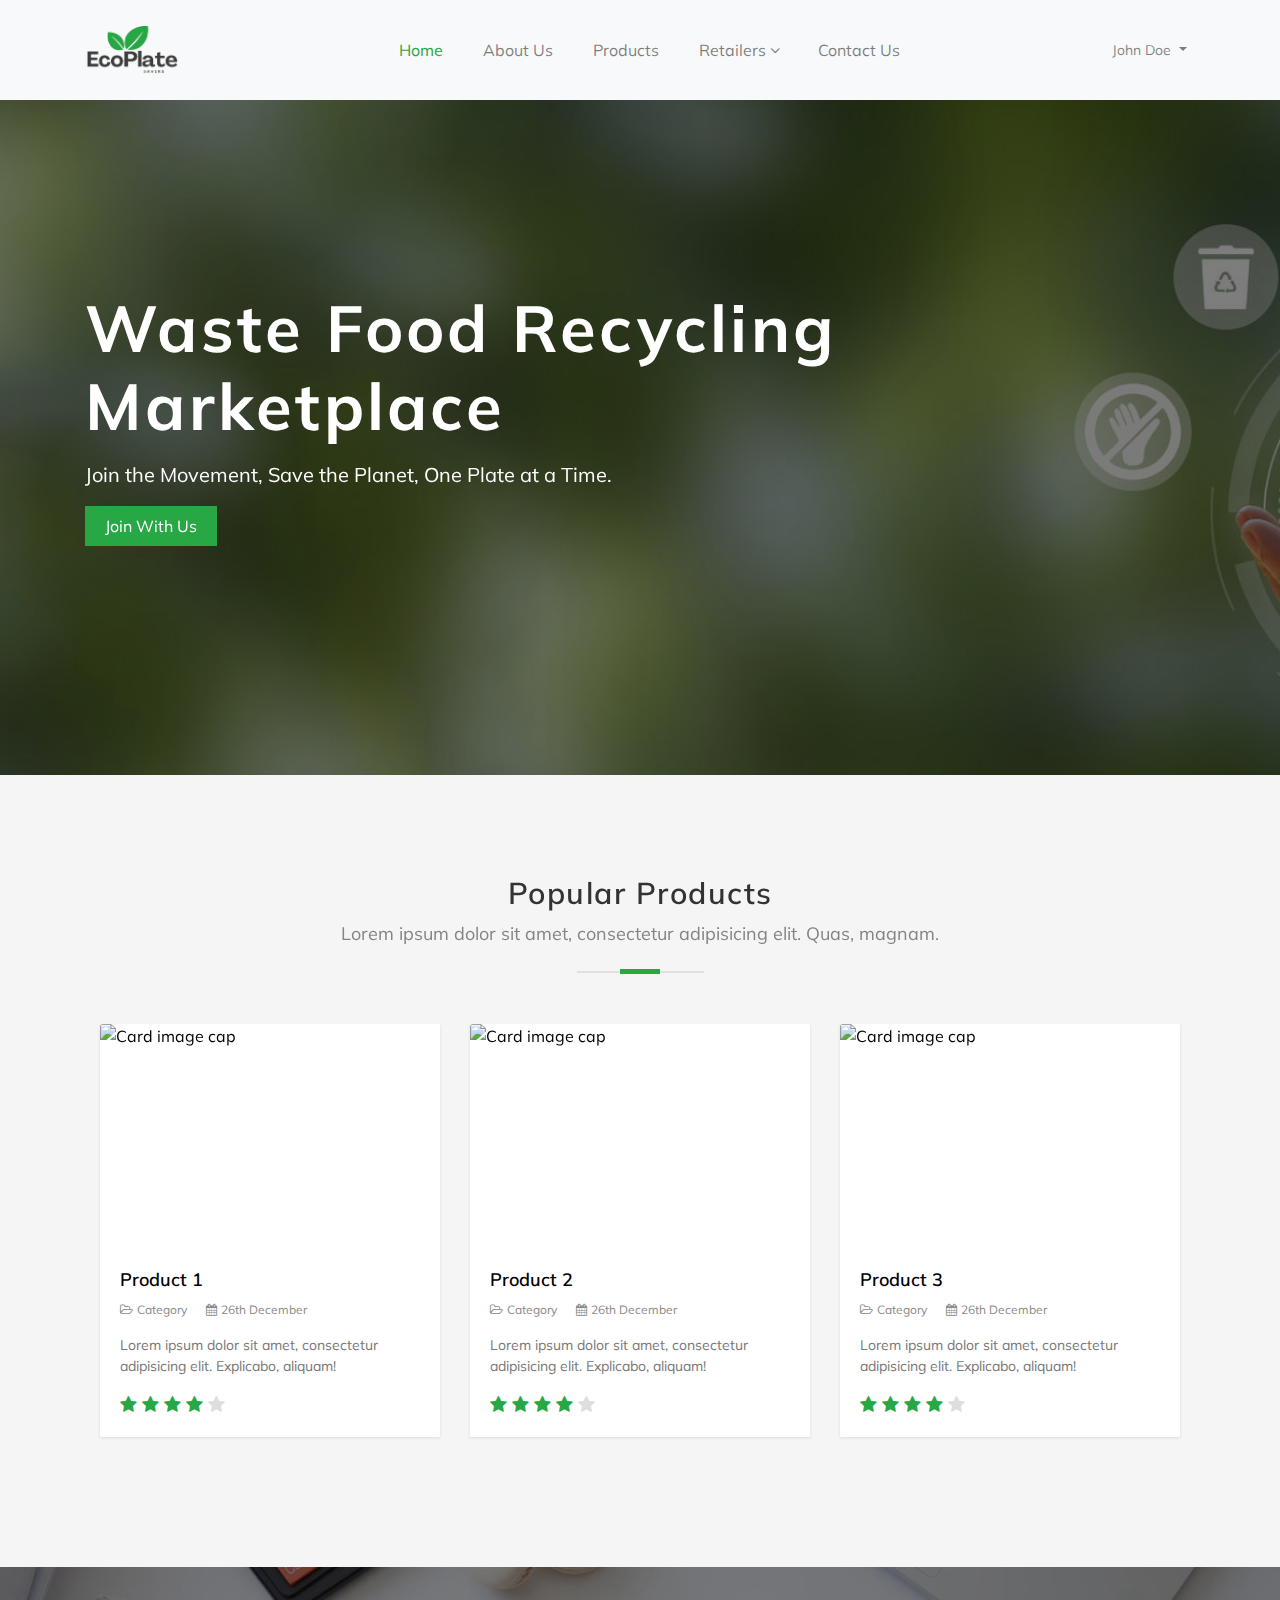
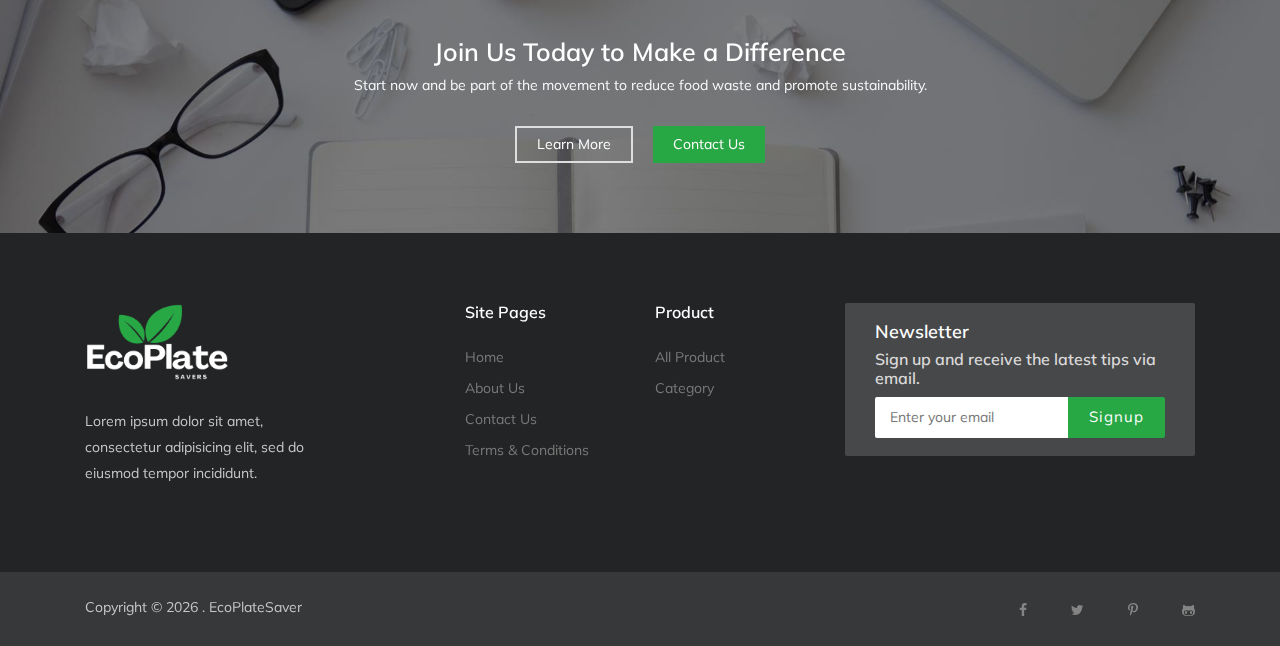
==== commit 7b642cea: "product page" ====
--- a/index.html
+++ b/index.html
@@ -68,7 +68,7 @@
                     <a class="nav-link" href="about-us.html">About Us</a>
                   </li>
                   <li class="nav-item">
-                    <a class="nav-link" href="about-us.html">Products</a>
+                    <a class="nav-link" href="products.html">Products</a>
                   </li>
                   <li class="nav-item dropdown dropdown-slide @@dashboard">
                     <a
@@ -104,31 +104,46 @@
                     </ul>
                   </li>
 
-                  <li class="nav-item dropdown dropdown-slide @@pages">
-                    <a
-                      class="nav-link dropdown-toggle"
-                      href="#"
-                      data-toggle="dropdown"
-                      aria-haspopup="true"
-                      aria-expanded="false"
-                    >
-                      Charity <span><i class="fa fa-angle-down"></i></span>
-                    </a>
-                    <!-- Dropdown list -->
-                    <ul class="dropdown-menu">
-                      <li>
-                        <a class="dropdown-item @@about" href="about-us.html"
-                          >Claim Food</a
-                        >
-                      </li>
-                    </ul>
-                  </li>
+                 
 
                   <li class="nav-item">
                     <a class="nav-link" href="contact-us.html">Contact Us</a>
                   </li>
                 </ul>
                 <ul class="navbar-nav ml-auto mt-10">
+                  <li class="nav-item dropdown dropdown-slide @@dashboard">
+                    <a
+                      class="nav-link dropdown-toggle"
+                      data-toggle="dropdown"
+                      href="#!"
+                      >John Doe
+                    </a>
+
+                    <!-- Dropdown list -->
+                    <ul class="dropdown-menu">
+                      
+                      <li>
+                        <a
+                          class="dropdown-item @@dashboardPage"
+                          href="user-profile.html"
+                          >Profile</a
+                        >
+                      </li>
+
+                      <li>
+                        <a
+                          class="dropdown-item @@dashboardPage"
+                          href="store.html"
+                          >Store</a
+                        >
+                      </li>
+
+                      <li>
+                        <a class="dropdown-item text-danger" href="#">Logout</a>
+                      </li>
+                    </ul>
+                  </li>
+<!--                   
                   <li class="nav-item">
                     <a class="nav-link login-button" href="login.html">Login</a>
                   </li>
@@ -138,7 +153,9 @@
                       href="register.html"
                       >Signup</a
                     >
-                  </li>
+                  </li> -->
+
+                 
                 </ul>
               </div>
             </nav>
--- a/css/style.css
+++ b/css/style.css
@@ -5,14 +5,23 @@
   font-family: "Muli", sans-serif;
 }
 
-p, li, input, select, button {
+p,
+li,
+input,
+select,
+button {
   font-family: "Muli", sans-serif;
   color: #666;
   font-size: 14px;
   font-weight: 400;
 }
 
-h1, h2, h3, h4, h5, h6 {
+h1,
+h2,
+h3,
+h4,
+h5,
+h6 {
   font-family: "Muli", sans-serif;
   font-weight: 600;
   color: #333;
@@ -66,7 +75,7 @@
   overflow: hidden;
 }
 
-.Newsletter input:focus{
+.Newsletter input:focus {
   outline: none;
 }
 
@@ -139,6 +148,50 @@
   color: #666;
 }
 
+.image-picker-container {
+  flex-wrap: wrap;
+  gap: 1rem;
+}
+
+.image-picker-container img {
+  width: 100px;
+  height: 100px;
+  object-fit: cover;
+}
+
+.image-picker {
+  width: 100px;
+  height: 100px;
+  background-color: rgb(235, 235, 235);
+  position: relative;
+}
+
+.image-picker input {
+  color: transparent;
+  width: 100%;
+  height: 100%;
+  opacity: 0;
+  position: relative;
+  z-index: 2;
+}
+
+.plus-icon {
+  position: absolute;
+  top: 0;
+  bottom: 0;
+  left: 0;
+  right: 0;
+  display: flex;
+  justify-content: center;
+  align-items: center;
+  color: #000;
+  /* font-size: 8rem; */
+}
+
+.plus-icon svg {
+  width: 2rem;
+}
+
 ul.pagination li {
   margin-right: 10px;
 }
@@ -439,11 +492,13 @@
   border-radius: 4px;
 }
 
-.btn-main, .btn-main-sm {
-  background: #28a745;
-  color: #fff;
-}
-.btn-main:hover, .btn-main-sm:hover {
+.btn-main,
+.btn-main-sm {
+  background: #28a745;
+  color: #fff;
+}
+.btn-main:hover,
+.btn-main-sm:hover {
   background: #082de1;
   color: #fff;
 }
@@ -621,7 +676,7 @@
 }
 
 .bg-gray {
-  background: #F5F5F5;
+  background: #f5f5f5;
 }
 
 header {
@@ -824,8 +879,8 @@
     position: static;
   }
   .dropdown-slide .open > a,
-.dropdown-slide .open > a:focus,
-.dropdown-slide .open > a:hover {
+  .dropdown-slide .open > a:focus,
+  .dropdown-slide .open > a:hover {
     background: transparent;
   }
   .dropdown-slide.full-width .dropdown-menu {
@@ -845,7 +900,8 @@
     visibility: hidden;
     opacity: 0;
     transform: translateY(10px);
-    transition: visibility 0.2s, opacity 0.2s, transform 500ms cubic-bezier(0.43, 0.26, 0.11, 0.99);
+    transition: visibility 0.2s, opacity 0.2s,
+      transform 500ms cubic-bezier(0.43, 0.26, 0.11, 0.99);
   }
 }
 @media (min-width: 992px) and (max-width: 480px) {
@@ -883,7 +939,7 @@
 }
 @media (max-width: 768px) {
   .hero-area .content-block h1,
-.hero-area-2 .content-block h1 {
+  .hero-area-2 .content-block h1 {
     font-size: 40px;
   }
 }
@@ -894,7 +950,7 @@
 }
 @media (max-width: 768px) {
   .hero-area .content-block p,
-.hero-area-2 .content-block p {
+  .hero-area-2 .content-block p {
     font-size: 17px;
   }
 }
@@ -1026,12 +1082,12 @@
 }
 .user-dashboard-menu li a span {
   float: right;
-  background: #F4F7F9;
+  background: #f4f7f9;
   float: right;
   font-size: 10px;
   border-radius: 8px;
   padding: 3px 8px;
-  color: #84919B;
+  color: #84919b;
 }
 
 .user-dashboard-profile {
@@ -1040,7 +1096,7 @@
 .user-dashboard-profile .profile-thumb img {
   width: 130px;
   height: auto;
-  border: 5px solid #F4F7F9;
+  border: 5px solid #f4f7f9;
 }
 .user-dashboard-profile h4 {
   margin-top: 10px;
@@ -1053,10 +1109,10 @@
   margin-bottom: 3px;
 }
 .user-dashboard-profile .btn-contact {
-  background: #1FCA6B;
+  background: #1fca6b;
 }
 .user-dashboard-profile .btn-offer {
-  background: #373C4D;
+  background: #373c4d;
 }
 
 .dashboard-container .product-dashboard-table thead th {
@@ -1141,7 +1197,8 @@
   background: #f7f7f7;
 }
 
-.submit-coupon .form-control, .submit-coupon .sbHolder {
+.submit-coupon .form-control,
+.submit-coupon .sbHolder {
   margin-bottom: 30px;
 }
 .submit-coupon button {
@@ -1219,7 +1276,7 @@
 }
 .category-block .header {
   margin-bottom: 20px;
-  border-bottom: 3px solid #F4F7F9;
+  border-bottom: 3px solid #f4f7f9;
   text-align: center;
 }
 .category-block .header h4 {
@@ -1240,11 +1297,11 @@
   box-shadow: 0 0 0px 4px rgba(254, 126, 23, 0.35);
 }
 .category-block .header .icon-bg-4 {
-  background: #EC3A56;
+  background: #ec3a56;
   box-shadow: 0 0 0px 4px rgba(236, 58, 86, 0.35);
 }
 .category-block .header .icon-bg-5 {
-  background: #1DBFFF;
+  background: #1dbfff;
   box-shadow: 0 0 0px 4px rgba(29, 191, 255, 0.35);
 }
 .category-block .header .icon-bg-6 {
@@ -1273,7 +1330,7 @@
 .category-block .category-list li {
   display: block;
   font-size: 14px;
-  border-bottom: 1px solid #F4F7F9;
+  border-bottom: 1px solid #f4f7f9;
   padding: 10px 0;
 }
 .category-block .category-list li:last-child {
@@ -1289,7 +1346,7 @@
   font-size: 10px;
   border-radius: 10px;
   padding: 3px 8px;
-  color: #84919B;
+  color: #84919b;
 }
 .category-block .category-list li a:hover {
   text-decoration: underline;
@@ -1339,7 +1396,8 @@
   border-radius: 0;
 }
 
-.arrow-right, .arrow-left {
+.arrow-right,
+.arrow-left {
   cursor: pointer;
   width: 35px;
   height: 35px;
@@ -1539,7 +1597,10 @@
   margin-bottom: 8px;
   border-radius: 0;
 }
-.product-review .review-submission input[type=email], .product-review .review-submission input[type=password], .product-review .review-submission input[type=text], .product-review .review-submission input[type=tel] {
+.product-review .review-submission input[type="email"],
+.product-review .review-submission input[type="password"],
+.product-review .review-submission input[type="text"],
+.product-review .review-submission input[type="tel"] {
   height: 40px;
 }
 
@@ -1559,7 +1620,7 @@
   border-bottom: 1px solid #dedede;
 }
 .widget.category-list ul li:not(:last-child) {
-  border-bottom: 1px solid #F4F7F9;
+  border-bottom: 1px solid #f4f7f9;
 }
 .widget.category-list ul li a {
   padding: 8px 0;
@@ -1569,10 +1630,10 @@
 .widget.category-list ul li a span {
   float: right;
   font-size: 10px;
-  background: #F4F7F9;
+  background: #f4f7f9;
   border-radius: 10px;
   padding: 3px 8px;
-  color: #84919B;
+  color: #84919b;
 }
 .widget.category-list ul li a:hover {
   color: #28a745;
@@ -1658,7 +1719,8 @@
   color: #28a745;
   text-decoration: underline;
 }
-.widget.share-coupon .sbHolder, .widget.share-coupon .form-control {
+.widget.share-coupon .sbHolder,
+.widget.share-coupon .form-control {
   margin-bottom: 10px !important;
 }
 .widget.share-coupon button {
@@ -1697,7 +1759,10 @@
 .widget.filter .form-check-label input {
   margin-right: 10px;
 }
-.widget.filter .form-check-label input[type=checkbox]:checked .form-check-label {
+.widget.filter
+  .form-check-label
+  input[type="checkbox"]:checked
+  .form-check-label {
   color: #28a745 !important;
 }
 .widget.filter .form-check-label:hover {
@@ -1729,10 +1794,14 @@
   letter-spacing: 0;
   color: #848484;
 }
-.widget.personal-info .form-group, .widget.change-password .form-group, .widget.change-email .form-group {
+.widget.personal-info .form-group,
+.widget.change-password .form-group,
+.widget.change-email .form-group {
   margin-bottom: 25px;
 }
-.widget.personal-info .form-group i, .widget.change-password .form-group i, .widget.change-email .form-group i {
+.widget.personal-info .form-group i,
+.widget.change-password .form-group i,
+.widget.change-email .form-group i {
   color: white;
   background: #28a745;
   font-size: 25px;
@@ -1743,17 +1812,25 @@
   border-radius: 100%;
 }
 @media (max-width: 768px) {
-  .widget.personal-info .form-group i, .widget.change-password .form-group i, .widget.change-email .form-group i {
+  .widget.personal-info .form-group i,
+  .widget.change-password .form-group i,
+  .widget.change-email .form-group i {
     margin-bottom: 20px;
   }
 }
-.widget.personal-info .form-check, .widget.change-password .form-check, .widget.change-email .form-check {
+.widget.personal-info .form-check,
+.widget.change-password .form-check,
+.widget.change-email .form-check {
   margin-bottom: 25px;
 }
-.widget.personal-info .form-check .form-check-label input, .widget.change-password .form-check .form-check-label input, .widget.change-email .form-check .form-check-label input {
+.widget.personal-info .form-check .form-check-label input,
+.widget.change-password .form-check .form-check-label input,
+.widget.change-email .form-check .form-check-label input {
   margin-right: 7px;
 }
-.widget.personal-info button, .widget.change-password button, .widget.change-email button {
+.widget.personal-info button,
+.widget.change-password button,
+.widget.change-email button {
   margin-top: 5px;
   margin-bottom: 10px;
 }
@@ -2084,7 +2161,7 @@
 
 .popup .block-1 {
   padding: 20px 80px;
-  background: #F6F8FA;
+  background: #f6f8fa;
 }
 .popup .block-1 .media .img-content {
   height: 80px;
@@ -2251,7 +2328,7 @@
 }
 .footer .block-2 {
   padding: 18px 30px;
-  background: #46484A;
+  background: #46484a;
   border-radius: 2px;
 }
 .footer .block-2.app-promotion {
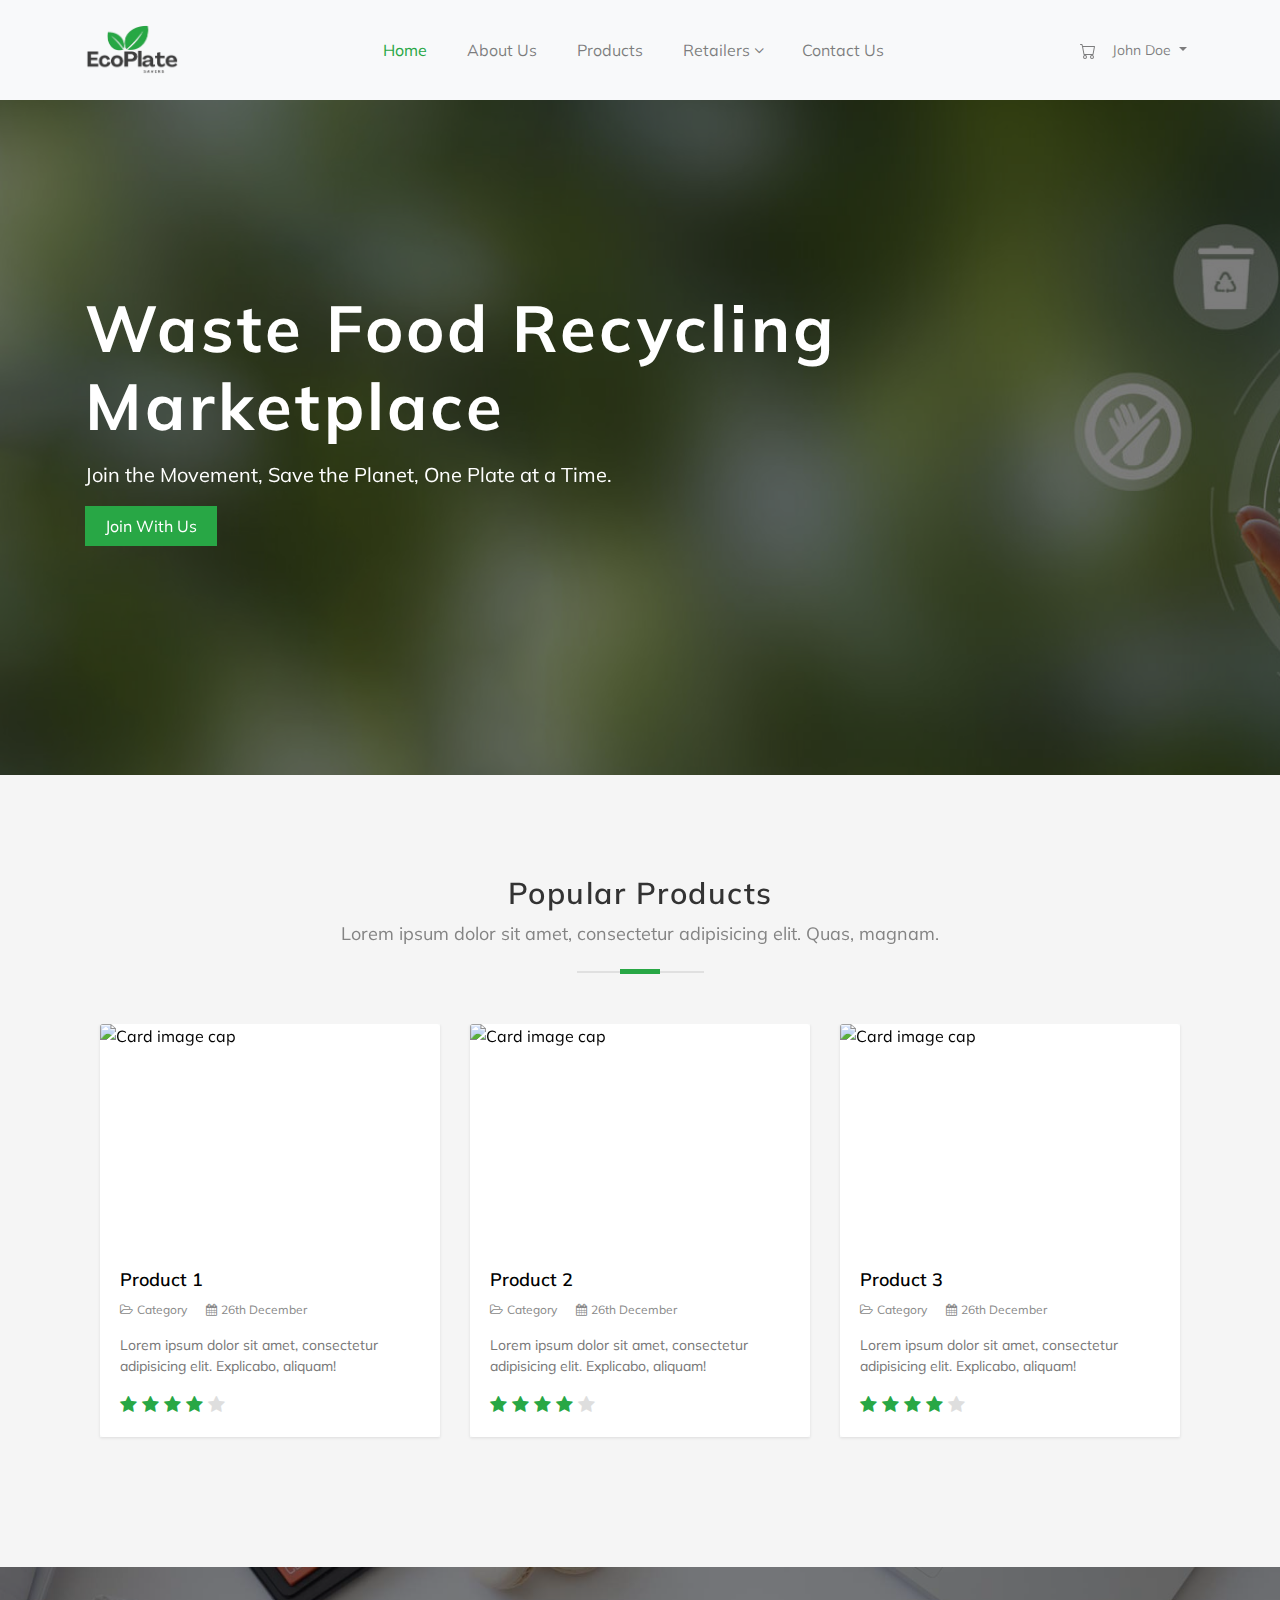
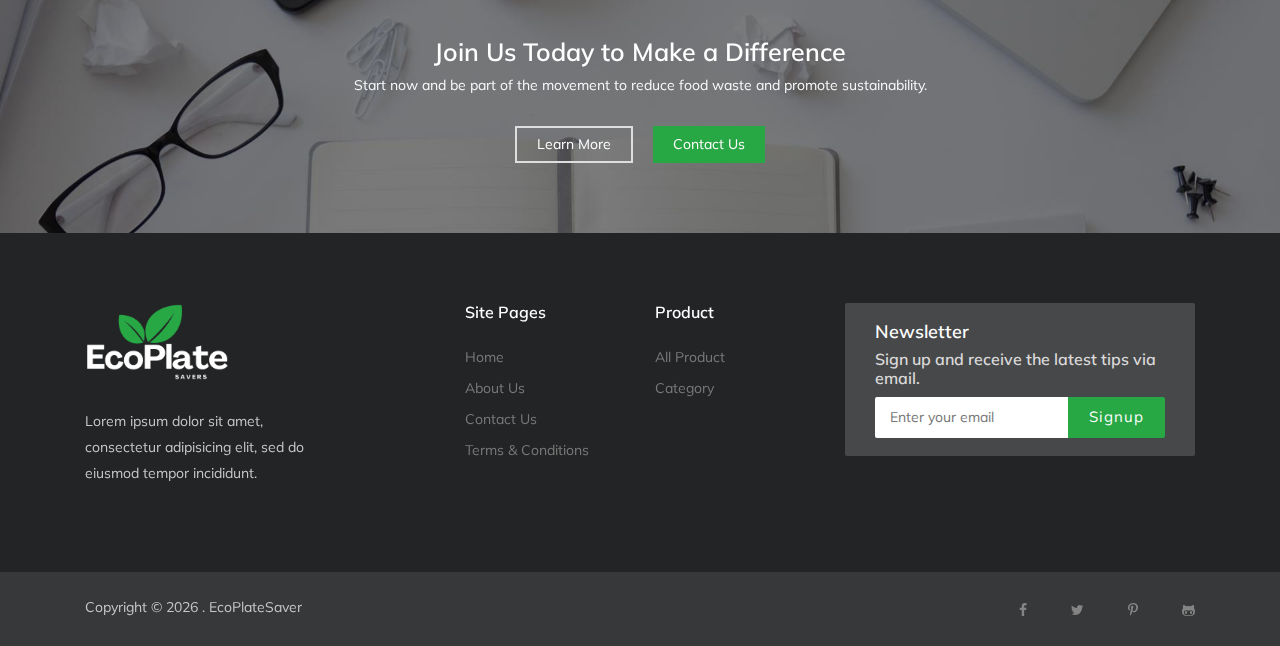
==== commit 693173ff: "done" ====
--- a/index.html
+++ b/index.html
@@ -110,7 +110,12 @@
                     <a class="nav-link" href="contact-us.html">Contact Us</a>
                   </li>
                 </ul>
-                <ul class="navbar-nav ml-auto mt-10">
+                <ul class="navbar-nav ml-auto">
+                  <li class="nav-item">
+                    <a class="nav-link" href="cart.html"><svg xmlns="http://www.w3.org/2000/svg" width="16" height="16" fill="currentColor" class="bi bi-cart" viewBox="0 0 16 16">
+                      <path d="M0 1.5A.5.5 0 0 1 .5 1H2a.5.5 0 0 1 .485.379L2.89 3H14.5a.5.5 0 0 1 .491.592l-1.5 8A.5.5 0 0 1 13 12H4a.5.5 0 0 1-.491-.408L2.01 3.607 1.61 2H.5a.5.5 0 0 1-.5-.5M3.102 4l1.313 7h8.17l1.313-7zM5 12a2 2 0 1 0 0 4 2 2 0 0 0 0-4m7 0a2 2 0 1 0 0 4 2 2 0 0 0 0-4m-7 1a1 1 0 1 1 0 2 1 1 0 0 1 0-2m7 0a1 1 0 1 1 0 2 1 1 0 0 1 0-2"/>
+                    </svg></a>
+                  </li>
                   <li class="nav-item dropdown dropdown-slide @@dashboard">
                     <a
                       class="nav-link dropdown-toggle"
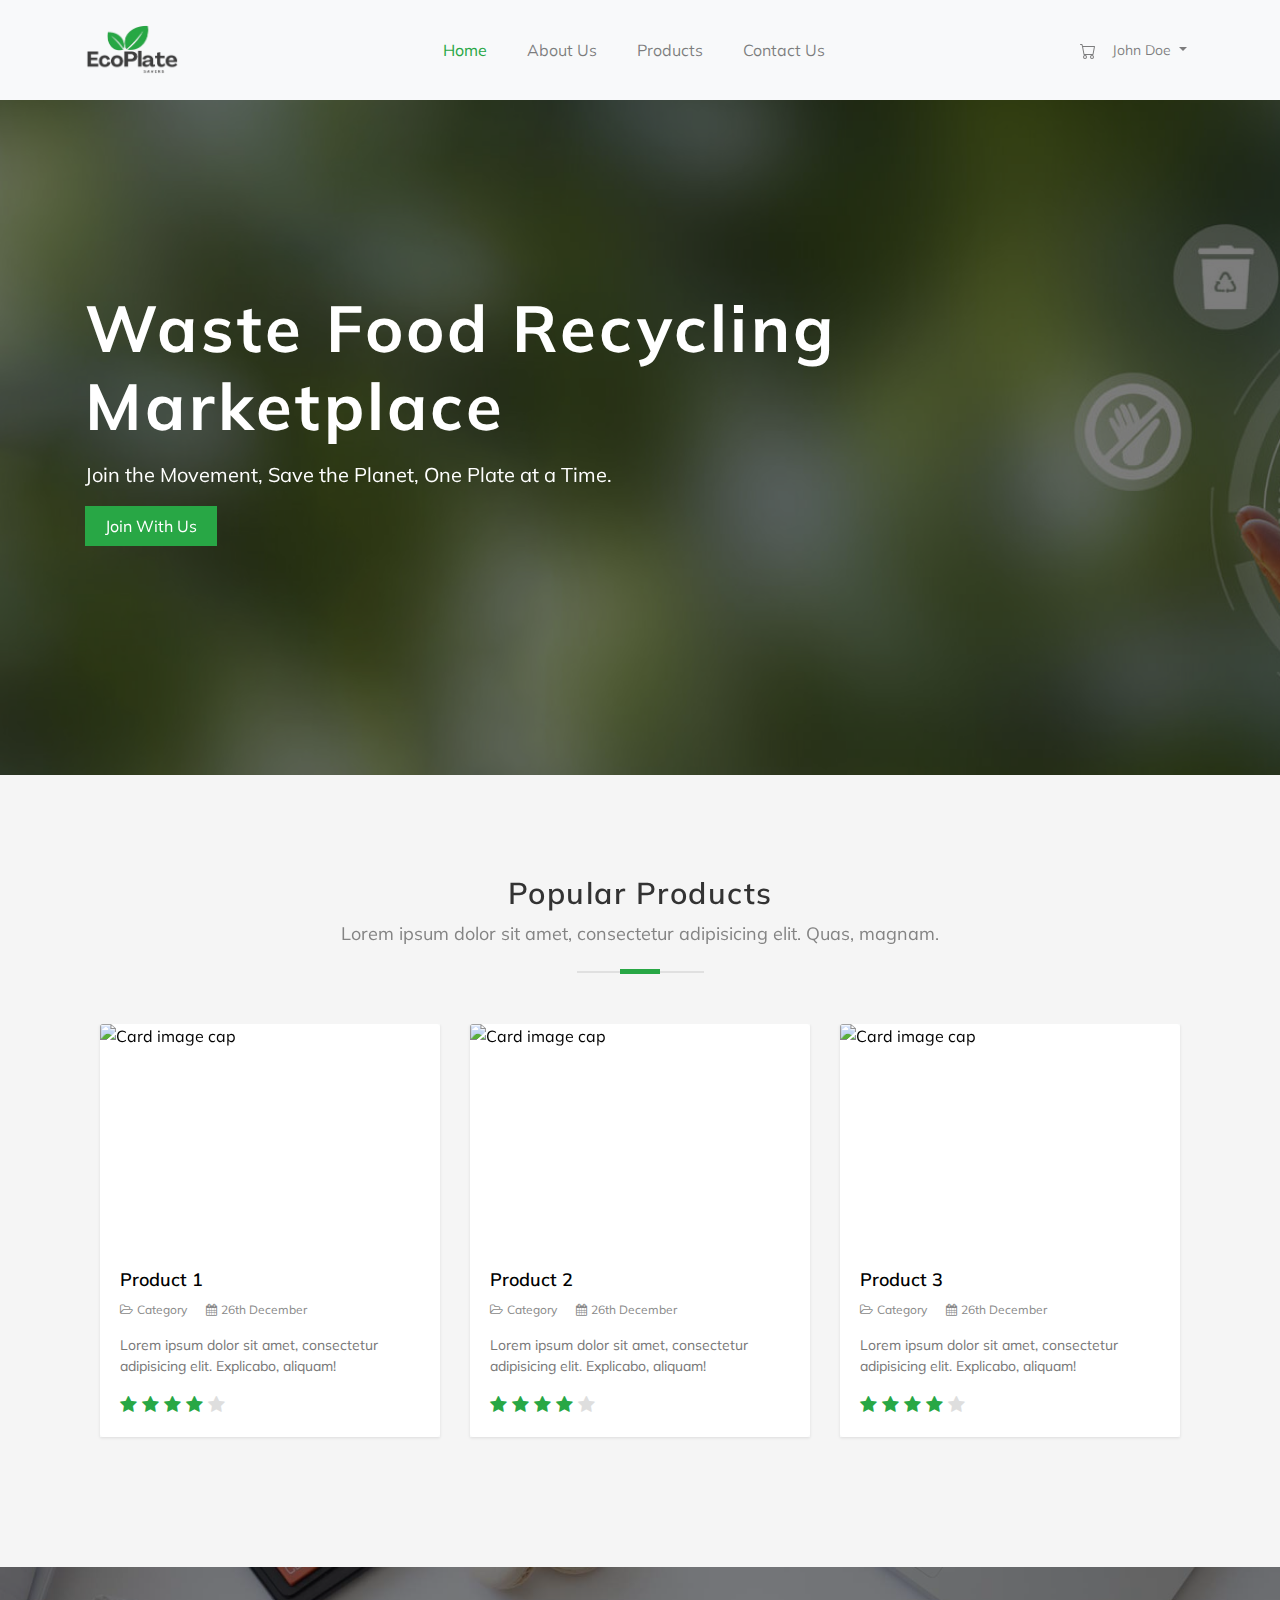
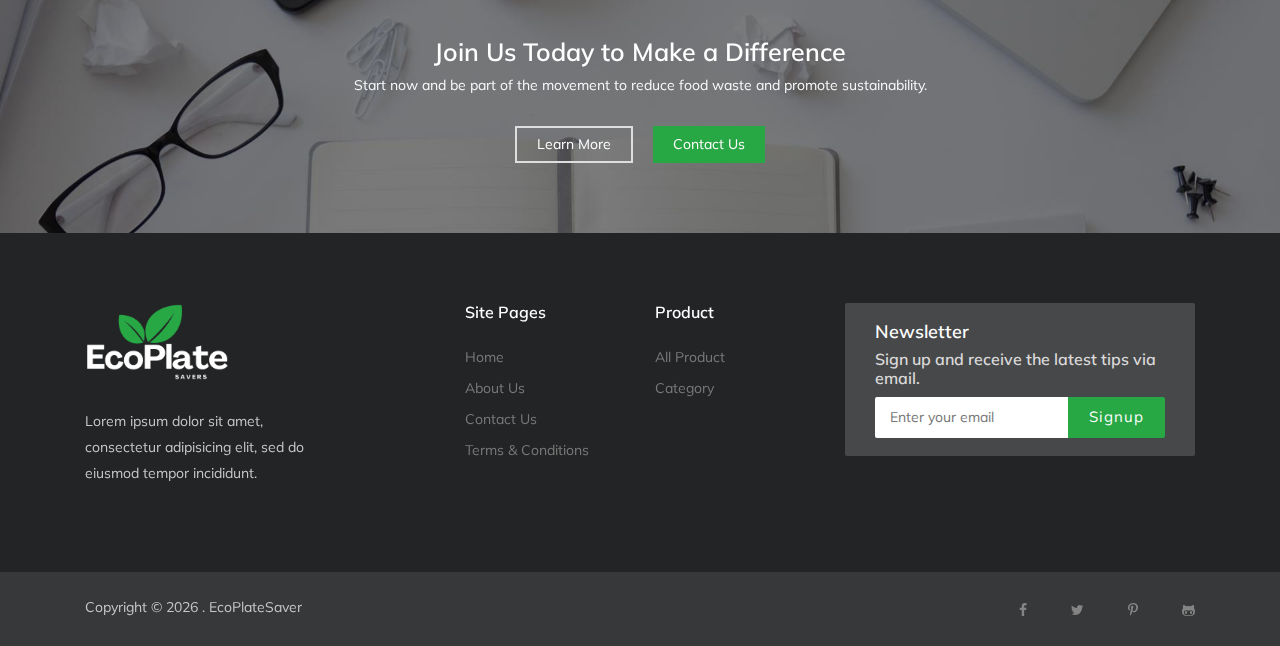
==== commit 19f8794f: "update" ====
--- a/index.html
+++ b/index.html
@@ -70,40 +70,7 @@
                   <li class="nav-item">
                     <a class="nav-link" href="products.html">Products</a>
                   </li>
-                  <li class="nav-item dropdown dropdown-slide @@dashboard">
-                    <a
-                      class="nav-link dropdown-toggle"
-                      data-toggle="dropdown"
-                      href="#!"
-                      >Retailers<span><i class="fa fa-angle-down"></i></span>
-                    </a>
-
-                    <!-- Dropdown list -->
-                    <ul class="dropdown-menu">
-                      <li>
-                        <a
-                          class="dropdown-item @@dashboardPage"
-                          href="dashboard.html"
-                          >Dashboard</a
-                        >
-                      </li>
-                      <li>
-                        <a
-                          class="dropdown-item @@dashboardPage"
-                          href="dashboard.html"
-                          >Inventory</a
-                        >
-                      </li>
-                      <li>
-                        <a
-                          class="dropdown-item @@dashboardMyAds"
-                          href="dashboard-my-ads.html"
-                          >Listing Surplus Food Items</a
-                        >
-                      </li>
-                    </ul>
-                  </li>
-
+                 
                  
 
                   <li class="nav-item">
--- a/css/style.css
+++ b/css/style.css
@@ -181,6 +181,7 @@
   bottom: 0;
   left: 0;
   right: 0;
+  right: 0;
   display: flex;
   justify-content: center;
   align-items: center;
@@ -747,6 +748,8 @@
     padding: 6px 45px !important;
     margin: 5px 0;
   }
+
+  
 }
 @media (max-width: 992px) {
   .login-button {
@@ -953,6 +956,16 @@
   .hero-area-2 .content-block p {
     font-size: 17px;
   }
+
+  .bg-1 {
+    background-position: 90% center;
+    /* background-size: contain; */
+  }
+
+  .hero-area {
+    padding: 30px 0 0px !important;
+    min-height: 70vh !important;
+  }
 }
 
 .hero-area {
